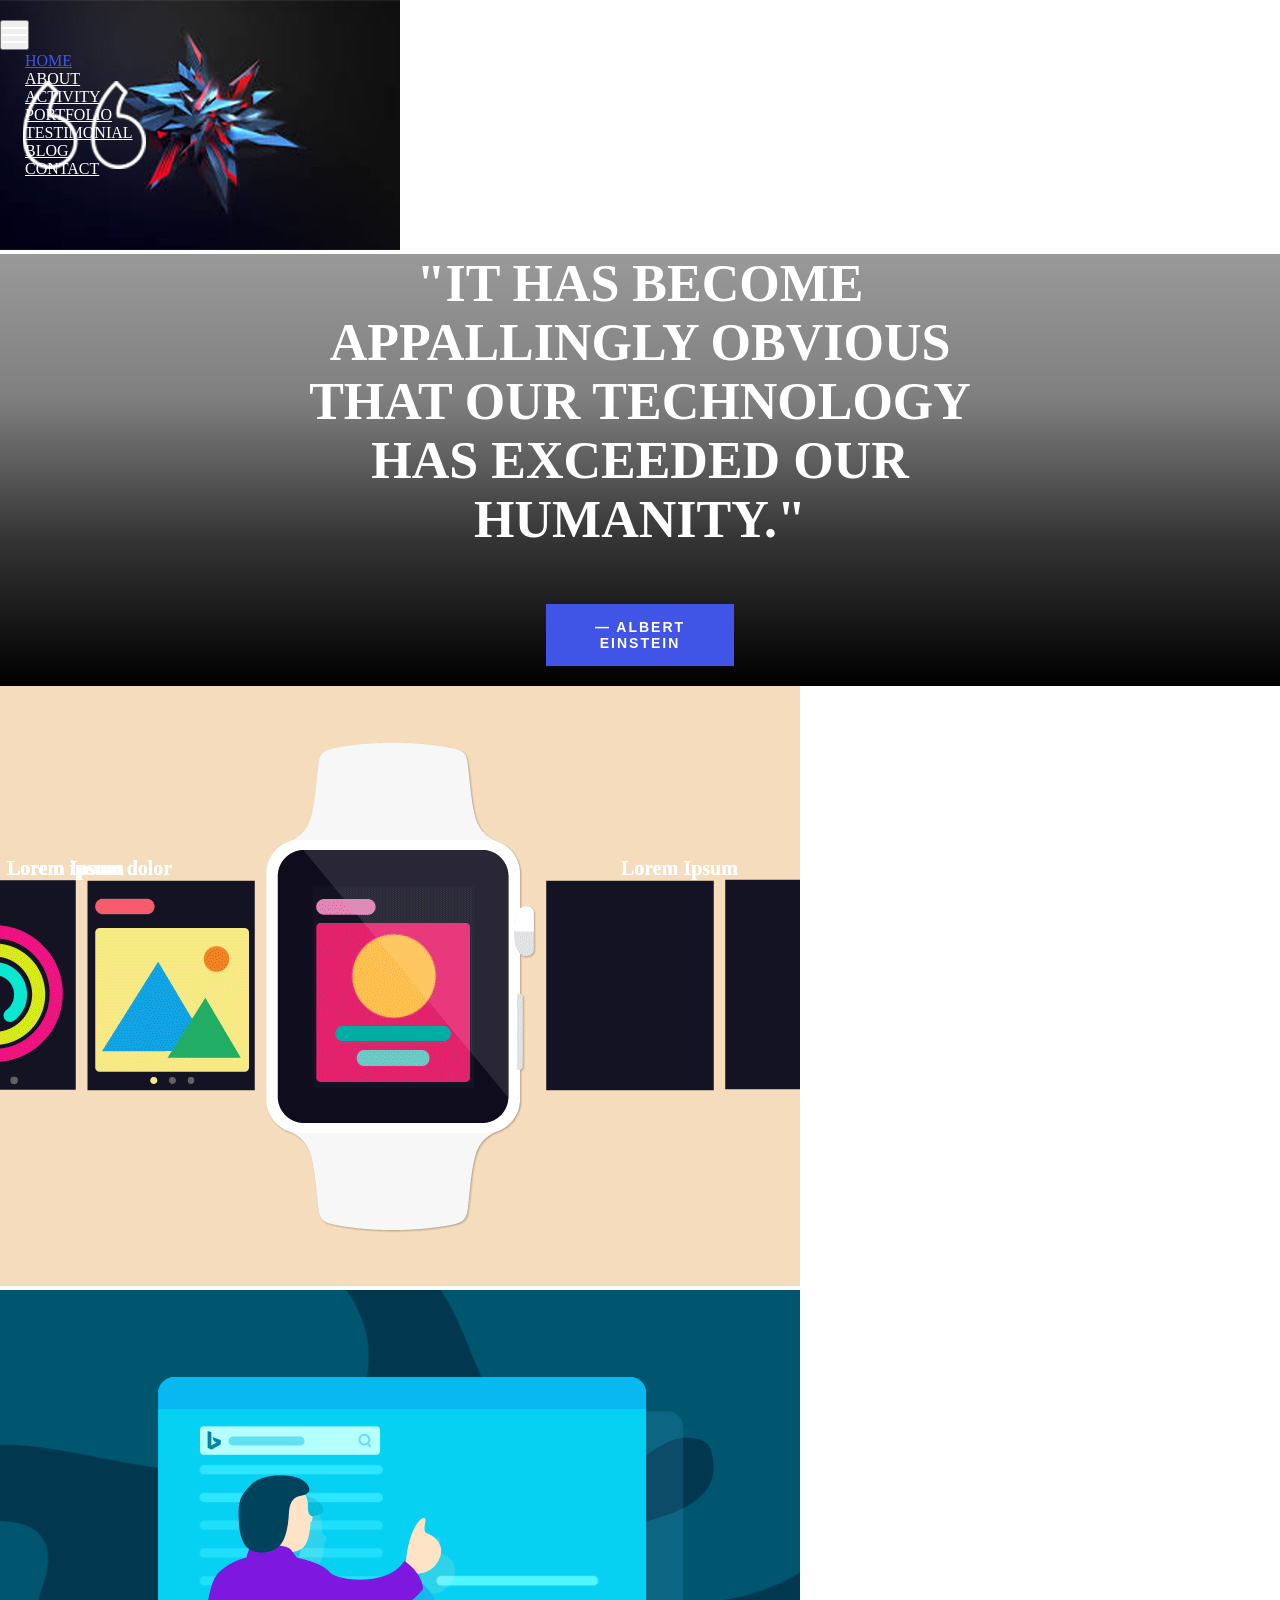
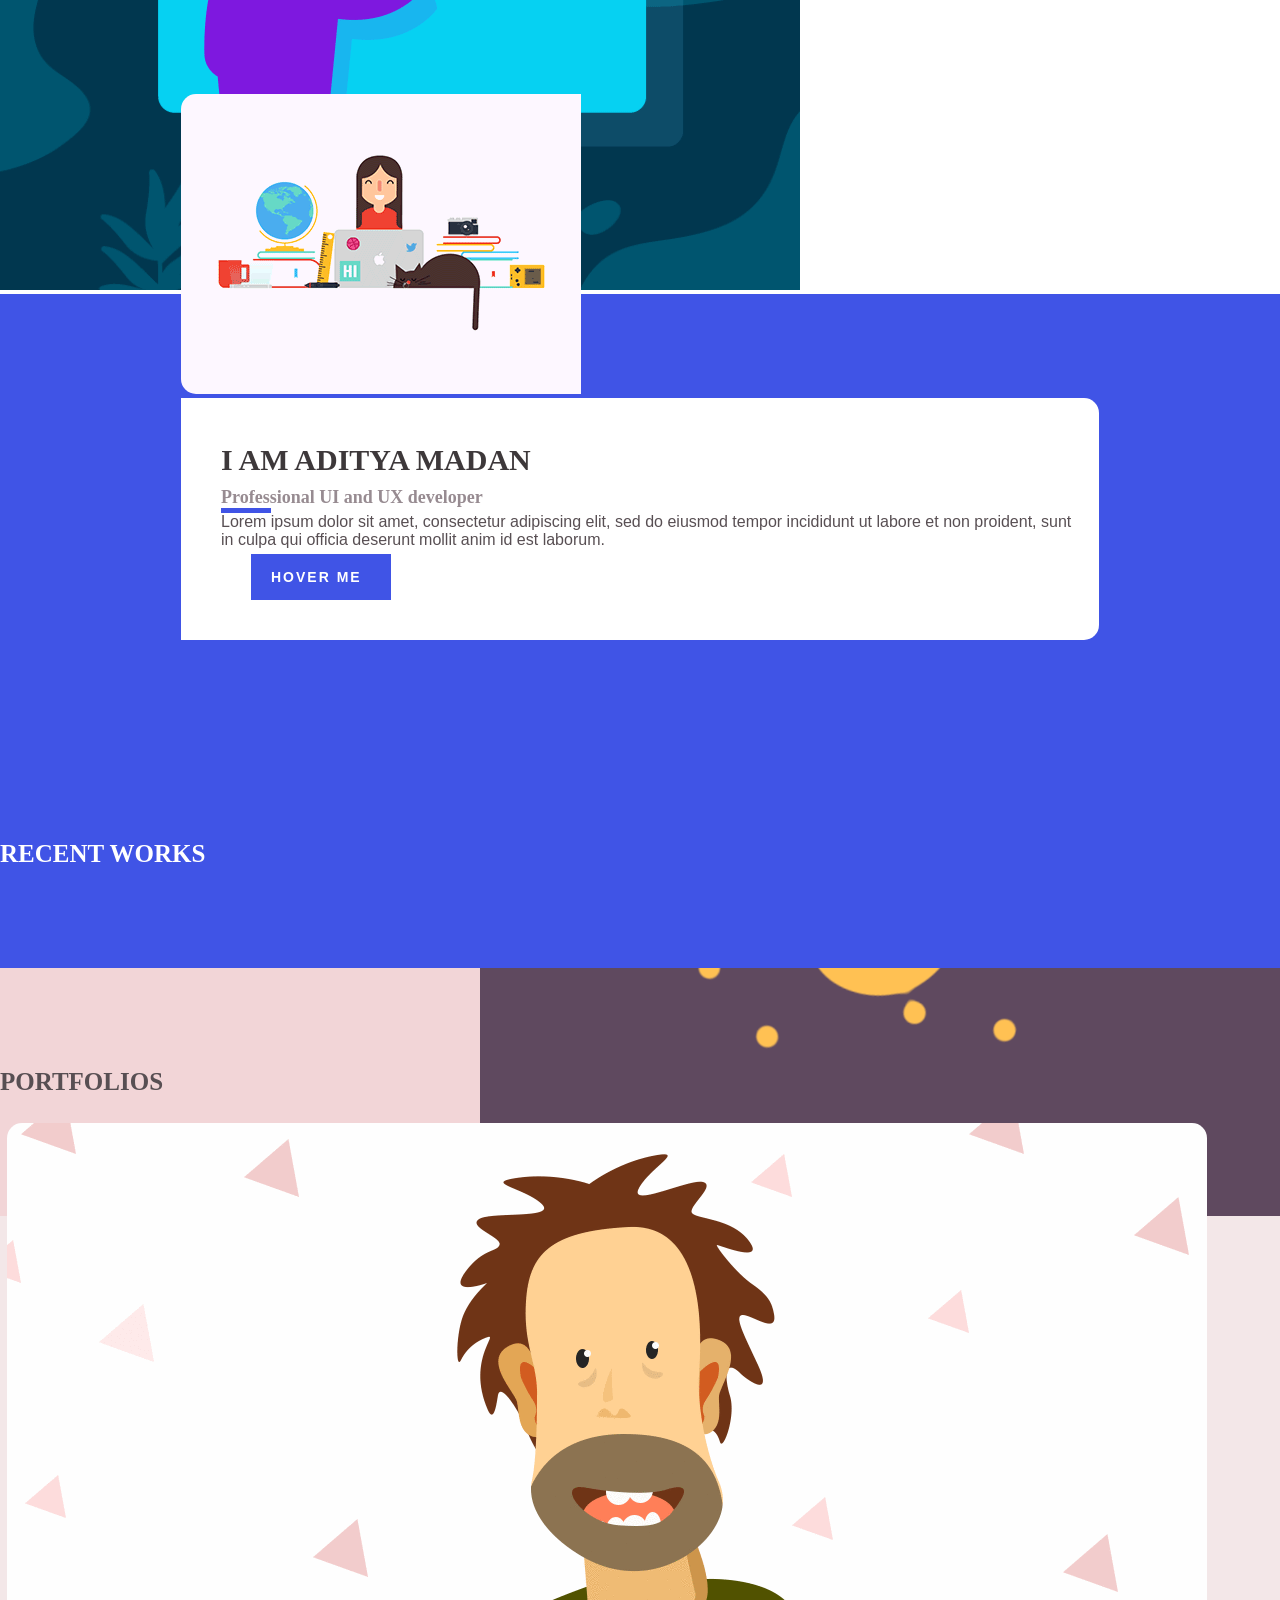
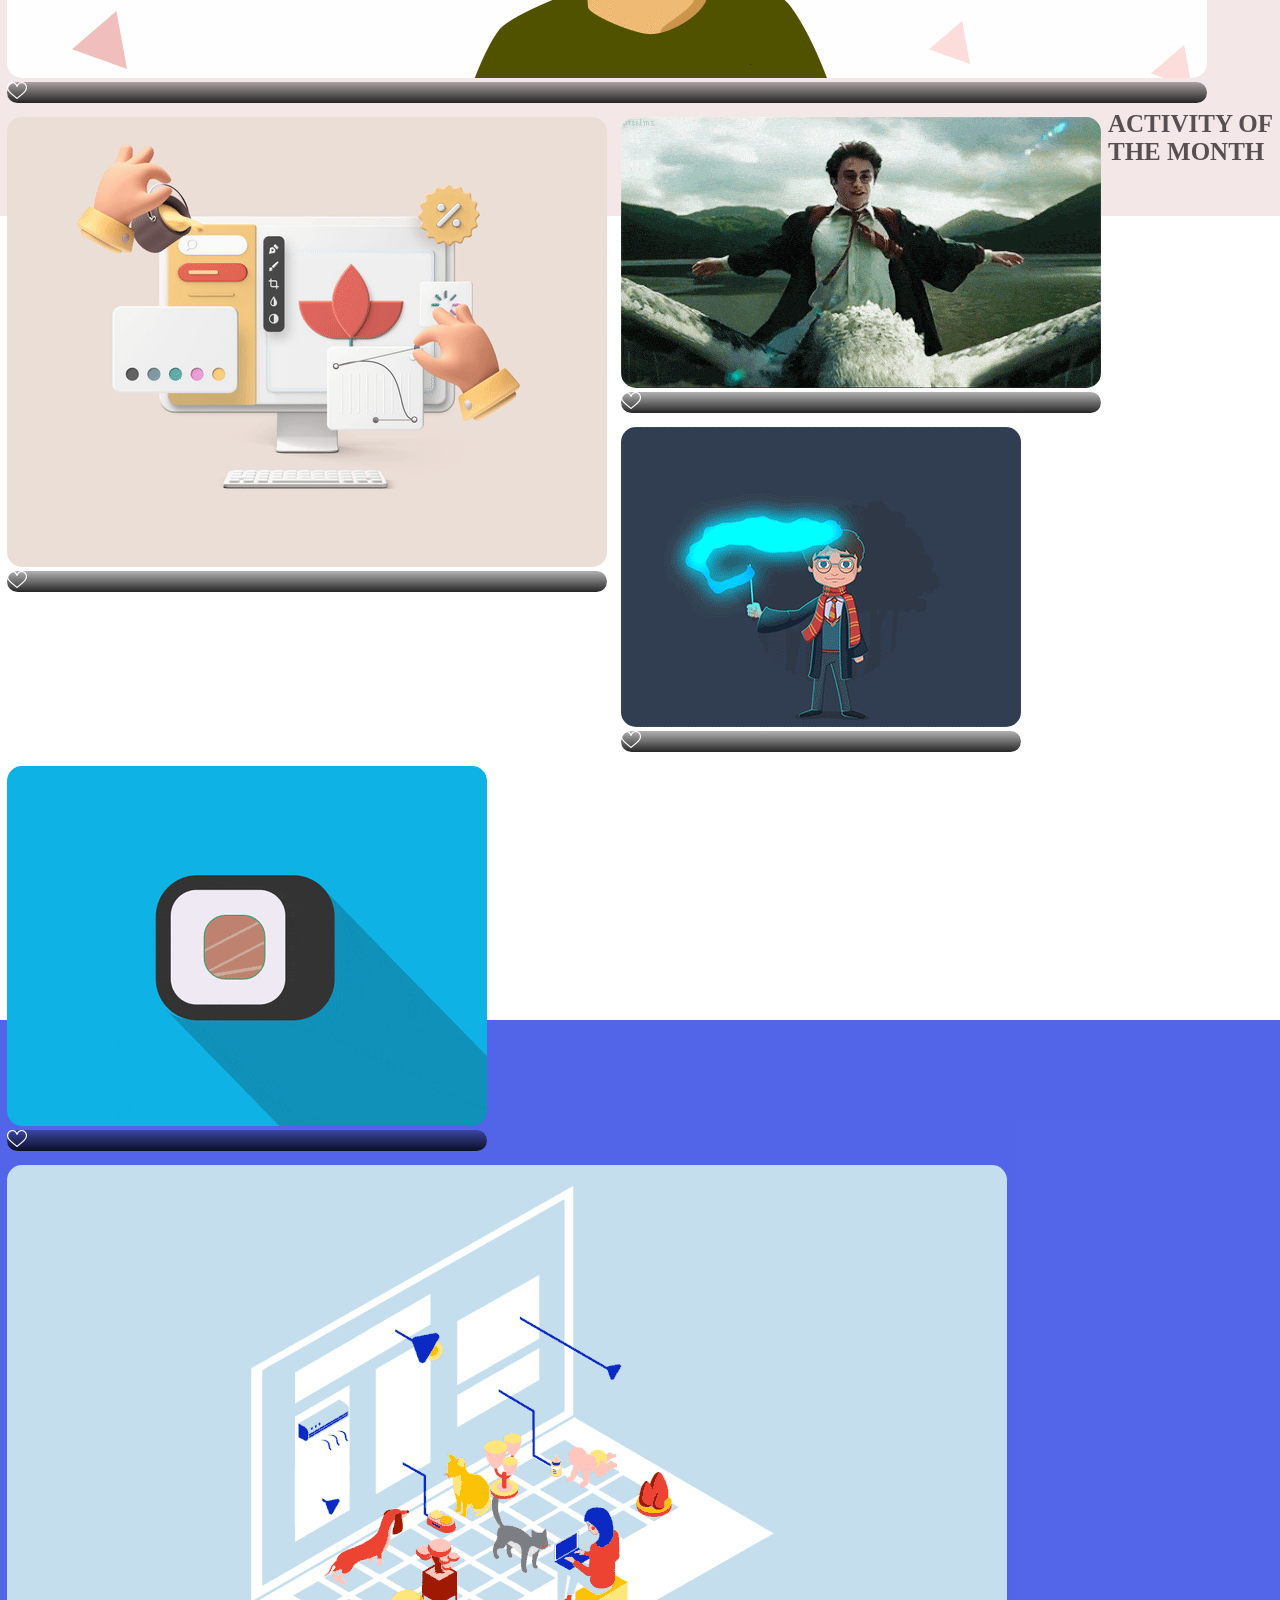
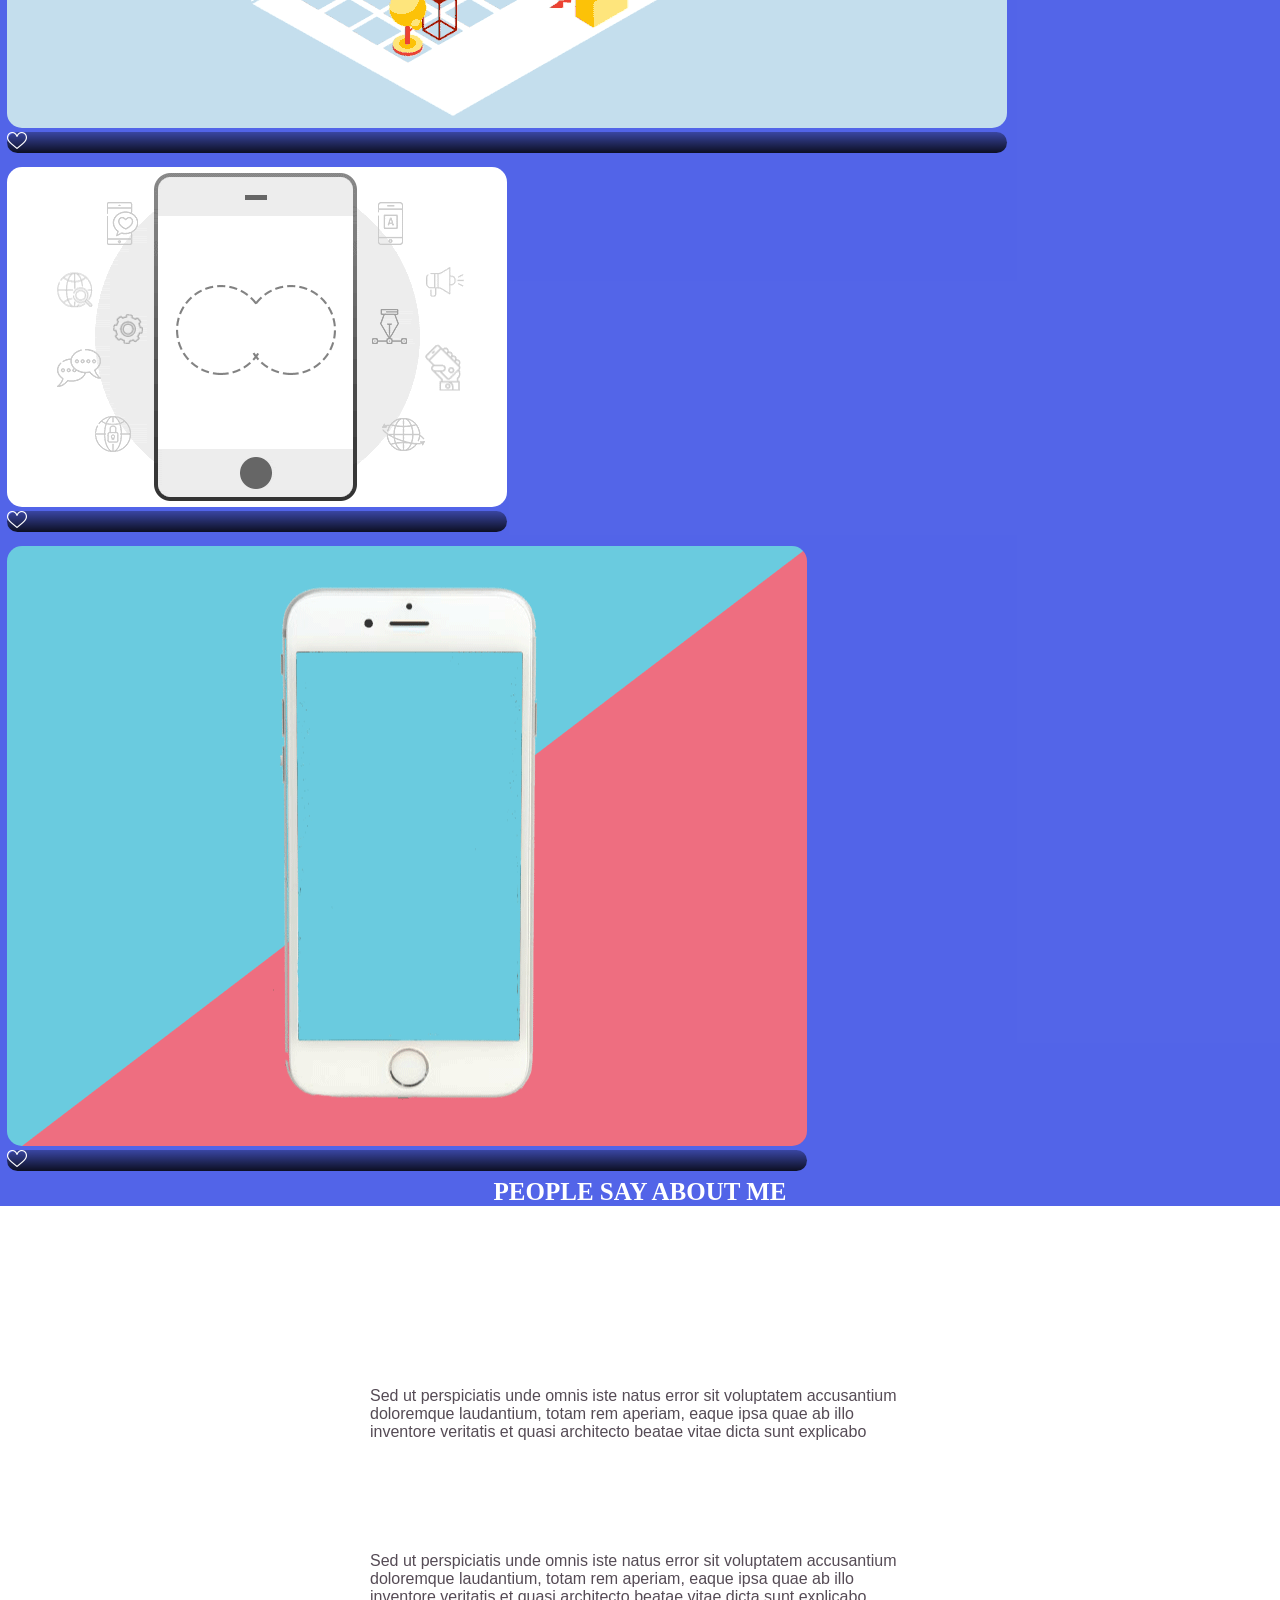
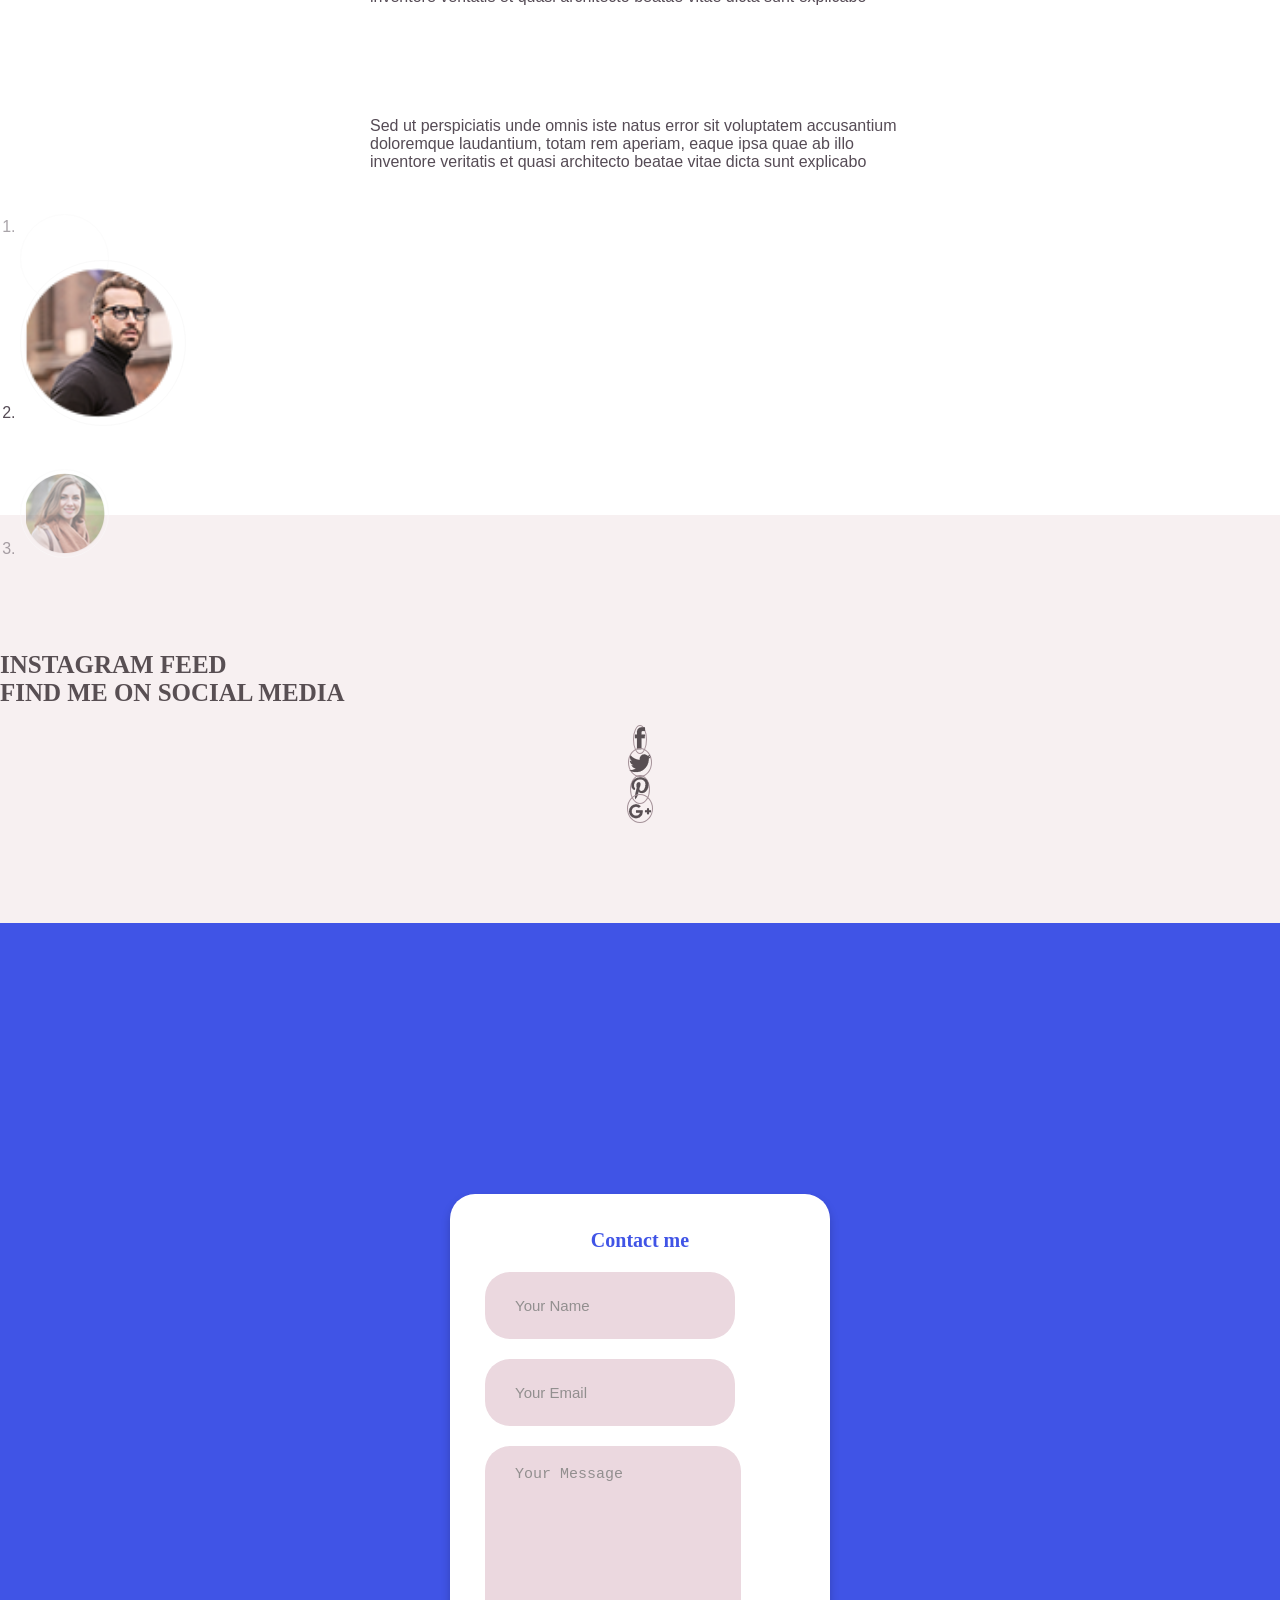
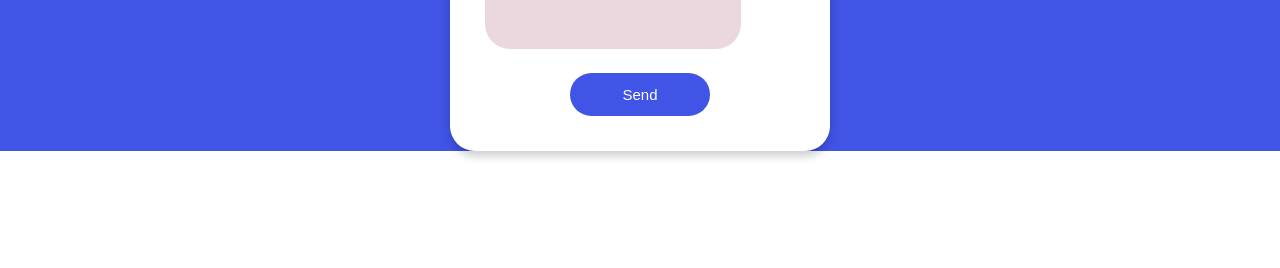
==== index.html @ 6c52ef8c "Initial commit" ====
<!DOCTYPE html>

<html lang="en">
<head>
  <!-- Required meta tags -->
  <meta charset="utf-8">
  <meta name="viewport" content="width=device-width, initial-scale=1, shrink-to-fit=no">
  <link rel="stylesheet" href="assets/css/bootstrap.min.css">
  <link rel="stylesheet" href="assets/css/style.css">
  <title>Aditya Madan</title>
</head>

<body>
  <nav class="navbar navbar-expand-md  fixed-top maine-menu">
    <div class="container">
      <button class="navbar-toggler ml-auto" data-target="#my-nav" onclick="myFunction(this)" data-toggle="collapse"> <span class="bar1"></span> <span class="bar2"></span> <span class="bar3"></span> </button>
      <div id="my-nav" class="collapse navbar-collapse">
        <ul class="navbar-nav mx-auto">
          <li class="nav-item active"> <a class="nav-link" href="#">Home</a> </li>
          <li class="nav-item"> <a class="nav-link" href="#about" tabindex="-1" aria-disabled="true">About</a></li>
          <li class="nav-item"> <a class="nav-link" href="#activity" tabindex="-1" aria-disabled="true">Activity</a></li>
          <li class="nav-item"> <a class="nav-link" href="#portfolio" tabindex="-1" aria-disabled="true">Portfolio</a></li>
          <li class="nav-item"> <a class="nav-link" href="#testimonial" tabindex="-1" aria-disabled="true">Testimonial</a></li>
          <li class="nav-item"> <a class="nav-link" href="blog.html" tabindex="-1" aria-disabled="true">Blog</a></li>
          <li class="nav-item"> <a class="nav-link" href="#contact" tabindex="-1" aria-disabled="true">Contact</a></li>
        </ul>
      </div>
    </div>
  </nav>
  <div class="container-fluid fh5co-home-banner">
    <div class="card"> <img class="card-img" src="assets/img/banner-img.jpg" alt="">
      <div class="card-img-overlay">
        <div class="center-text">
          <h2 class="card-title">"It has become appallingly obvious that our technology has exceeded our humanity."

</h2>
          <a class="btn btn-3 hover-border-3">
    <span>— Albert Einstein</span></a>

           </div>
      </div>
    </div>
  </div>
  <div class="container-fluid fh5co-two-img">
    <div class="row">
      <div class="col-sm-6 pr-0 pl-0">
        <div class="card"> <img class="card-img" src="assets/img/girl1.jpg" alt="">
          <div class="card-img-overlay"> </div>
        </div>
      </div>
      <div class="col-sm-6 pr-0 pl-0">
        <div class="card"> <img class="card-img" src="assets/img/girl2.jpg" alt="">
          <div class="card-img-overlay"> </div>
        </div>
      </div>
    </div>
  </div>

  <div class="container-fluid fh5co-recent-work">
    <div class="container contact-pop">
      <div class="row">
        <div class="col-md-6  pr-0">
          <div class="card"> <img class="card-img w-100" src="assets/img/girl3.jpg" alt="">
            <div class="card-img-overlay"> </div>
          </div>
        </div>
        <div class="col-md-6 pl-0" id="about">
          <div class="content">
            <h3>I am Aditya Madan</h3>
            <h4>Professional UI and UX developer</h4>
            <hr />
            <p>Lorem ipsum dolor sit amet, consectetur adipiscing elit, sed do eiusmod tempor incididunt ut labore et  non proident, sunt in culpa qui officia deserunt mollit anim id est laborum.</p>
            <a class="btn btn-3 m-0 hover-border-5">
    <span>hover me</span></a>
 </div>
          </div>
        </div>
      </div>
      <div class="container recent" id="activity">
        <div class="row">
          <h2>Recent works</h2>
          <div class="owl-carousel owl-carousel2 owl-theme">
            <div>
              <div class="card"> <img class="card-img" src="assets/img/recent-img1.jpg" alt="">
                <div class="card-img-overlay"> <a href="#"><img src="assets/img/heart.png" class="heart" alt="heart icon"></a>
                  <div class="bottom-text">
                    <h5 class="card-title">Sparky Watches</h5>
                    <p class="card-text">Luxury Watches made available</p>
                  </div>
                </div>
              </div>
            </div>
            <div>
              <div class="card"> <img class="card-img" src="assets/img/recent-img2.jpg" alt="">
                <div class="card-img-overlay"> <a href="#"><img src="assets/img/heart.png" class="heart" alt="heart icon"></a>
                  <div class="bottom-text">
                    <h5 class="card-title">Add to Bag</h5>
                    <p class="card-text">All your needs from the comfort of your home</p>
                  </div>
                </div>
              </div>
            </div>
            <div>
              <div class="card"> <img class="card-img" src="assets/img/recent-img3.jpg" alt="">
                <div class="card-img-overlay"> <a href="#"><img src="assets/img/heart.png" class="heart" alt="heart icon"></a>
                  <div class="bottom-text">
                    <h5 class="card-title">CMD control</h5>
                    <p class="card-text">Activate windows using CMD</p>
                  </div>
                </div>
              </div>
            </div>
            <div>
              <div class="card"> <img class="card-img" src="assets/img/recent-img4.jpg" alt="">
                <div class="card-img-overlay"> <a href="#"><img src="assets/img/heart.png" class="heart" alt="heart icon"></a>
                  <div class="bottom-text">
                    <h5 class="card-title">Worksheet maker</h5>
                    <p class="card-text">Make worksheets for your students</p>
                  </div>
                </div>
              </div>
            </div>
          </div>
        </div>
      </div>
    </div>
  </div>
  <div class="container-fluid recent fh5co-portfolio" id="portfolio">
    <div class="container">
      <h2>Portfolios</h2>
      <div class="row">
        <div class="bx bx-1">
          <div class="card"> <img class="card-img" src="assets/img/portfolio-img1.png" alt="">
            <div class="card-img-overlay"> <a href="#"><img src="assets/img/heart.png" class="heart" alt="heart icon"></a>
              <div class="bottom-text">
                <h5 class="card-title">Lorem Ipsum</h5>
              </div>
            </div>
          </div>
        </div>
        <div class="bx bx-2">
          <div class="card"> <img class="card-img" src="assets/img/portfolio-img2.png" alt="">
            <div class="card-img-overlay"> <a href="#"><img src="assets/img/heart.png" class="heart" alt="heart icon"></a>
              <div class="bottom-text">
                <h5 class="card-title">Lorem Ipsum</h5>
              </div>
            </div>
          </div>
        </div>
        <div class="bx bx-3">
          <div class="card"> <img class="card-img" src="assets/img/portfolio-img3.png" alt="">
            <div class="card-img-overlay"> <a href="#"><img src="assets/img/heart.png" class="heart" alt="heart icon"></a>
              <div class="bottom-text">
                <h5 class="card-title">Lorem Ipsum</h5>
              </div>
            </div>
          </div>
        </div>
        <div class="bx bx-4">
          <div class="card"> <img class="card-img" src="assets/img/portfolio-img4.png" alt="">
            <div class="card-img-overlay"> <a href="#"><img src="assets/img/heart.png" class="heart" alt="heart icon"></a>
              <div class="bottom-text">
                <h5 class="card-title">Lorem Ipsum</h5>
              </div>
            </div>
          </div>
        </div>
        <div class="bx bx-middle" style="padding: 0;">
          <div class="bx bx-5">
            <div class="card"> <img class="card-img" src="assets/img/portfolio-img5.png" alt="">
              <div class="card-img-overlay"> <a href="#"><img src="assets/img/heart.png" class="heart" alt="heart icon"></a>
                <div class="bottom-text">
                  <h5 class="card-title">Lorem ipsum dolor</h5>
                </div>
              </div>
            </div>
          </div>
          <div class="bx bx-6">
            <div class="card"> <img class="card-img" src="assets/img/portfolio-img6.png" alt="">
              <div class="card-img-overlay"> <a href="#"><img src="assets/img/heart.png" class="heart" alt="heart icon"></a>
                <div class="bottom-text">
                  <h5 class="card-title">Lorem ipsum dolor</h5>
                </div>
              </div>
            </div>
          </div>
          <div>
            <div class="bx bx-7">
              <div class="card"> <img class="card-img" src="assets/img/portfolio-img7.png" alt="">
                <div class="card-img-overlay"> <a href="#"><img src="assets/img/heart.png" class="heart" alt="heart icon"></a>
                  <div class="bottom-text">
                    <h5 class="card-title">Lorem Ipsum</h5>
                  </div>
                </div>
              </div>
            </div>
            <div class="bx bx-8">
              <div class="card"> <img class="card-img" src="assets/img/portfolio-img8.png" alt="">
                <div class="card-img-overlay"> <a href="#"><img src="assets/img/heart.png" class="heart" alt="heart icon"></a>
                  <div class="bottom-text">
                    <h5 class="card-title">Lorem Ipsum</h5>
                  </div>
                </div>
              </div>
            </div>
          </div>
        </div>
      </div>
    </div>
  </div>
  <div class="container-fluid fh5co-recent-work activity">
    <div class="container recent">
      <div class="row">
        <h2>Activity of the month</h2>
        <div class="owl-carousel owl-carousel3 owl-theme">
          <div>
            <div class="card"> <img class="card-img" src="assets/img/activity-img1.png" alt="">
              <div class="card-img-overlay">
                <div class="bottom-text">
                  <h5 class="card-title">Sed ut perspiciatis unde &nbsp; iste natus error sit volup</h5>
                  <a href="#">Read more <img src="assets/img/double-right.svg" alt=""></a> 
                </div>
              </div>
            </div>
          </div>
          <div>
            <div class="card"> <img class="card-img" src="assets/img/activity-img2.png"  alt="">
              <div class="card-img-overlay">
                <div class="bottom-text">
                  <h5 class="card-title">Sed ut perspiciatis unde &nbsp; iste natus error sit volup</h5>
                  <a href="#">Read more <img src="assets/img/double-right.svg" alt=""></a> 
                </div>
              </div>
            </div>
          </div>
          <div>
            <div class="card"> <img class="card-img" src="assets/img/activity-img3.png" alt="">
              <div class="card-img-overlay">
                <div class="bottom-text">
                  <h5 class="card-title">Sed ut perspiciatis unde &nbsp; iste natus error sit volup</h5>
                  <a href="#">Read more <img src="assets/img/double-right.svg" alt=""></a> 
                </div>
              </div>
            </div>
          </div>
        </div>
      </div>
    </div>
  </div>
  <div class="container-fluid fh5co-about-me" id="testimonial">
    <div id="my-carousel" class="carousel slide" data-ride="carousel">
      <div class="carousel-inner">
        <div class="card"> <img class="card-img d-block w-100" src="assets/img/about-me-img.jpg" alt="">
          <div class="card-img-overlay">
            <h2>People say about me</h2>
          </div>
        </div>
        <div class="carousel-item">
          <div class="carousel-caption d-md-block"> <img src="assets/img/quote-icon.png" alt="">
            <p>Sed ut perspiciatis unde omnis iste natus error sit voluptatem accusantium doloremque laudantium, totam rem aperiam, eaque ipsa quae ab illo inventore veritatis et quasi architecto beatae vitae dicta sunt explicabo</p>
          </div>
        </div>
        <div class="carousel-item active">
          <div class="carousel-caption d-md-block"> <img src="assets/img/quote-icon.png" alt="">
            <p>Sed ut perspiciatis unde omnis iste natus error sit voluptatem accusantium doloremque laudantium, totam rem aperiam, eaque ipsa quae ab illo inventore veritatis et quasi architecto beatae vitae dicta sunt explicabo</p>
          </div>
        </div>
        <div class="carousel-item">
          <div class="carousel-caption d-md-block"> <img src="assets/img/quote-icon.png" alt="">
            <p>Sed ut perspiciatis unde omnis iste natus error sit voluptatem accusantium doloremque laudantium, totam rem aperiam, eaque ipsa quae ab illo inventore veritatis et quasi architecto beatae vitae dicta sunt explicabo</p>
          </div>
        </div>
      </div>
      <ol class="carousel-indicators">
        <li data-target="#my-carousel" data-slide-to="0" > <img src="assets/img/about-me-img1.png" alt=""> <span>Sherrie Rose</span> </li>
        <li class="active" data-target="#my-carousel" data-slide-to="1" aria-current="location"> <img src="assets/img/about-me-img2.png" alt=""> <span>John Bob</span> </li>
        <li data-target="#my-carousel" data-slide-to="2"> <img src="assets/img/about-me-img3.png" alt=""> <span>Eva Mohan</span> </li>
      </ol>
    </div>
  </div>
  <div class="container-fluid fh5co-insta-feed activity">
    <div class="container recent">
      <div class="row mb-5 pb-5">
        
        <div class="col-lg-12 feed-caro">
          <h2>Instagram feed</h2>
          <div class="owl-carousel owl-carousel4 owl-theme">
            <div>
              <div class="card"> <img class="card-img" src="assets/img/feed-img1.png" alt="">
                <div class="card-img-overlay"> </div>
              </div>
            </div>
            <div>
              <div class="card"> <img class="card-img" src="assets/img/feed-img2.png"  alt="">
                <div class="card-img-overlay"> </div>
              </div>
            </div>
          </div>
        </div>
      </div>
      <h2 class="text-center d-block">Find me on social media</h2>
      <div class="row social-links">
        <ul class="nav mx-auto">
          <li class="nav-item"> <a class="nav-link" href=""><img src="assets/img/facebook.png" alt=""></a> </li>
          <li class="nav-item"> <a class="nav-link" href=""><img src="assets/img/twitter.png" alt=""></a> </li>
          <li class="nav-item"> <a class="nav-link" href="#"><img src="assets/img/pinterest.png" alt=""></a> </li>
          <li class="nav-item"> <a class="nav-link" href="#"><img src="assets/img/google-plus.png" alt=""></a> </li>
        </ul>
      </div>
    </div>
  </div>
  <footer class="container-fluid p-0 pr-0">
    <div class="row mr-0 ml-0">
      <div class="col-md-6 pr-0 pl-0 map">
        <iframe src="https://www.google.com/maps/embed?pb=!1m18!1m12!1m3!1d13035.46901327725!2d-80.85396551628644!3d35.234674411422155!2m3!1f0!2f0!3f0!3m2!1i1024!2i768!4f13.1!3m3!1m2!1s0x8856a03af474f38f%3A0xf8301daadf5f7670!2sFourth+Ward%2C+Charlotte%2C+NC%2C+USA!5e0!3m2!1sen!2sin!4v1551001218548"  style="border:0" allowfullscreen></iframe>
      </div>
      <div class="col-md-6 content-us">
        <div class="contact-form" id="contact">
          <h3 class="text-uppercase">Contact me</h3>
          <input type="text" class="form-control" placeholder="Your Name">
          <input type="text" class="form-control" placeholder="Your Email">
          <textarea class="form-control" placeholder="Your Message"></textarea>
          <button type="submit">Send</button>
        </div>
      </div>
    </div>
    
  </footer>

  <!-- jQuery first, then Popper.js, then Bootstrap JS --> 
  <script src="assets/js/jquery-3.3.1.slim.min.js"></script> 
  <script src="assets/js/popper.min.js" ></script> 
  <script src="assets/js/bootstrap.min.js"></script> 
  <script src="assets/js/owl.carousel.min.js"></script> 
  <script src="assets/js/main.js"></script>

</body>
</html>
---- assets/css/style.css ----
* {
  margin: 0;
  padding: 0; }

/* Colors */
/* fonts variable */
@font-face {
  font-family: "Oswald-Bold";
  src: url(../fonts/Oswald-Bold.ttf); }

@font-face {
  font-family: "PT-Sans-Bold";
  src: url(../fonts/PT_Sans-Web-Bold.ttf); }

@font-face {
  font-family: "PT-Sans-Regular";
  src: url(../fonts/PT_Sans-Web-Regular.ttf); }

@font-face {
  font-family: "PT-Sans-Italic";
  src: url(../fonts/PT_Sans-Web-Italic.ttf); }

body {
  font-size: 16px;
  font-family: "PT-Sans-Regular"; }

h1, h2, h3, h4, h5, h6 {
  font-family: "PT-Sans-Bold"; }

h2 {
  font-size: 25px;
  text-transform: uppercase; }
  @media (max-width: 600px) {
    h2 {
      font-size: 18px; } }

.maine-menu {
  position: absolute;
  top: 20px; }
  .maine-menu .navbar-nav li .nav-link {
    font-family: "PT-Sans-Bold";
    font-size: 16px;
    text-transform: uppercase;
    padding: 15px 25px;
    color: #fff; }
  .maine-menu .navbar-nav li.active a, .maine-menu .navbar-nav li:hover a, .maine-menu .navbar-nav li:visited a {
    color: #4054e6; }
  .maine-menu .bar1, .maine-menu .bar2, .maine-menu .bar3 {
    width: 25px;
    height: 2px;
    background-color: #fff;
    margin: 5px 0;
    transition: 0.4s;
    display: block;
    position: relative; }
  .maine-menu .change .bar1 {
    -webkit-transform: rotate(-42deg) translate(-2px, 6px);
    transform: rotate(-42deg) translate(-2px, 6px); }
  .maine-menu .change .bar2 {
    opacity: 0; }
  .maine-menu .change .bar3 {
    -webkit-transform: rotate(46deg) translate(-4px, -8px);
    transform: rotate(46deg) translate(-4px, -8px); }
  @media (max-width: 991px) {
    .maine-menu .navbar-nav {
      float: right; }
      .maine-menu .navbar-nav li .nav-link {
        font-family: "PT-Sans-Bold";
        font-size: 16px;
        text-transform: uppercase;
        padding: 7px 10px;
        color: #fff; }
    .maine-menu .collapse.show {
      background: rgba(0, 0, 0, 0.5); } }

.card {
  border: none;
  background: none;
  border-radius: 0; }
  .card img {
    border-radius: 0; }

.fh5co-home-banner {
  padding: 0; }
  .fh5co-home-banner .card {
    border: none; }
  .fh5co-home-banner h2 {
    font-size: 52px;
    color: #fff;
    text-transform: uppercase;
    max-width: 730px;
    margin: 0 auto; }
  .fh5co-home-banner a {
    text-transform: uppercase;
    color: #fff;
    width: 198px;
    border-radius: 40px;
    margin-top: 50px;
     }
    .fh5co-home-banner a svg {
      position: absolute;
      left: 0;
      right: 0;
      margin: 0 auto;
      margin-top: -13px; }
  .fh5co-home-banner .center-text {
    text-align: center;
    position: relative;
    top: 35%; }
  .fh5co-home-banner .card-img-overlay {
    background: -webkit-linear-gradient(rgba(0, 0, 0, 0.4), rgba(0, 0, 0, 0.5), rgba(0, 0, 0, 0.8), black);
    background: -moz-linear-gradient(rgba(0, 0, 0, 0.4), rgba(0, 0, 0, 0.5), rgba(0, 0, 0, 0.8), black);
    background: -o-linear-gradient(rgba(0, 0, 0, 0.4), rgba(0, 0, 0, 0.5), rgba(0, 0, 0, 0.8), black);
    background: -linear-gradient(rgba(0, 0, 0, 0.4), rgba(0, 0, 0, 0.5), rgba(0, 0, 0, 0.8), black); }
  @media (max-width: 991px) {
    .fh5co-home-banner h2 {
      font-size: 30px;
      max-width: 460px; }
    .fh5co-home-banner .center-text {
      top: 30%; } }
  @media (max-width: 700px) {
    .fh5co-home-banner a {
      width: 140px;
      padding: 4px 0; }
      .fh5co-home-banner a svg {
        height: 35px;
        margin-top: -5px;
        width: 140px; } }
  @media (max-width: 600px) {
    .fh5co-home-banner a {
      margin-top: 20px; }
    .fh5co-home-banner h2 {
      font-size: 18px;
      max-width: 260px; }
    .fh5co-home-banner .center-text {
      top: 30%; } }

.fh5co-two-img .card-img-overlay {
  background: -webkit-linear-gradient(rgba(0, 0, 0, 0.2), rgba(0, 0, 0, 0.5), rgba(0, 0, 0, 0.8), black);
  background: -moz-linear-gradient(rgba(0, 0, 0, 0.2), rgba(0, 0, 0, 0.5), rgba(0, 0, 0, 0.8), black);
  background: -o-linear-gradient(rgba(0, 0, 0, 0.2), rgba(0, 0, 0, 0.5), rgba(0, 0, 0, 0.8), black);
  background: -linear-gradient(rgba(0, 0, 0, 0.2), rgba(0, 0, 0, 0.5), rgba(0, 0, 0, 0.8), black); }

.contact-pop {
  margin-top: -300px; }
  .contact-pop .card-img-overlay {
    background: -webkit-linear-gradient(rgba(0, 0, 0, 0.2), rgba(0, 0, 0, 0.6));
    background: -moz-linear-gradient(rgba(0, 0, 0, 0.2), rgba(0, 0, 0, 0.6));
    background: -o-linear-gradient(rgba(0, 0, 0, 0.2), rgba(0, 0, 0, 0.6));
    background: -linear-linear-gradient(rgba(0, 0, 0, 0.2), rgba(0, 0, 0, 0.6));
    border-radius: 15px 0 0 15px; }
  .contact-pop .row {
    max-width: 918px;
    margin: 0 auto; }
  .contact-pop img {
    border-radius: 15px 0 0 15px; }
  .contact-pop .content {
    padding: 45px 20px 20px 40px;
    height: 100%;
    background: #fff;
    border-radius: 0 15px 15px 0; }
    .contact-pop .content h3 {
      color: #3d383a;
      font-size: 30px;
      text-transform: uppercase;
      margin-bottom: 10px; }
    .contact-pop .content h4 {
      color: #978b91;
      font-size: 18px;
      font-family: "PT-Sans-Regular"; }
    .contact-pop .content p {
      color: #584f53; }
    .contact-pop .content hr {
      background-color: #4054e6;
      width: 50px;
      height: 5px;
      border: none;
      margin-left: 0; }
    /***.contact-pop .content a {
      background-color: #4054e6;
      width: 158px;
      border-radius: 40px;
      color: #fefefe;
      padding: 10px 0;
      margin-top: 20px; }***/
    @media (max-width: 991px) {
      .contact-pop .content {
        padding: 20px 20px 20px 25px; }
        .contact-pop .content h3 {
          font-size: 24px; }
        .contact-pop .content h4 {
          font-size: 16px; }
        .contact-pop .content p {
          font-size: 14px; }
        .contact-pop .content a {
          width: 120px;
          padding: 5px 0; }
        .contact-pop .content hr {
          margin: 10px 0; } }
  @media (max-width: 991px) {
    .contact-pop {
      margin-top: -250px; } }
  @media (max-width: 767px) {
    .contact-pop {
      margin-top: 0; }
      .contact-pop .col-md-6 {
        padding: 0; }
      .contact-pop img {
        border-radius: 15px 15px 0 0; }
      .contact-pop .card-img-overlay {
        border-radius: 15px 15px 0 0; }
      .contact-pop .content {
        border-radius: 0 0 15px 15px; } }

.owl-carousel, .owl-carousel .owl-item {
  -webkit-tap-highlight-color: transparent;
  position: relative; }

.owl-carousel {
  display: none;
  width: 100%;
  z-index: 1; }

.owl-carousel .owl-stage {
  position: relative;
  -ms-touch-action: pan-Y;
  touch-action: manipulation;
  -moz-backface-visibility: hidden; }

.owl-carousel .owl-stage:after {
  content: ".";
  display: block;
  clear: both;
  visibility: hidden;
  line-height: 0;
  height: 0; }

.owl-carousel .owl-stage-outer {
  position: relative;
  overflow: hidden;
  -webkit-transform: translate3d(0, 0, 0); }

.owl-carousel .owl-item, .owl-carousel .owl-wrapper {
  -webkit-backface-visibility: hidden;
  -moz-backface-visibility: hidden;
  -ms-backface-visibility: hidden;
  -webkit-transform: translate3d(0, 0, 0);
  -moz-transform: translate3d(0, 0, 0);
  -ms-transform: translate3d(0, 0, 0); }

.owl-carousel .owl-item {
  min-height: 1px;
  float: left;
  -webkit-backface-visibility: hidden;
  -webkit-touch-callout: none; }

.owl-carousel .owl-item img {
  display: block;
  width: 100%; }

.owl-carousel .owl-dots.disabled, .owl-carousel .owl-nav.disabled {
  display: none; }

.no-js .owl-carousel, .owl-carousel.owl-loaded {
  display: block; }

.owl-carousel .owl-dot, .owl-carousel .owl-nav .owl-next, .owl-carousel .owl-nav .owl-prev {
  cursor: pointer;
  -webkit-user-select: none;
  -khtml-user-select: none;
  -moz-user-select: none;
  -ms-user-select: none;
  user-select: none; }

.owl-carousel .owl-nav button.owl-next, .owl-carousel .owl-nav button.owl-prev, .owl-carousel button.owl-dot {
  background: 0 0;
  color: inherit;
  border: none;
  padding: 0 !important;
  font: inherit; }

.owl-carousel.owl-loading {
  opacity: 0;
  display: block; }

.owl-carousel.owl-hidden {
  opacity: 0; }

.owl-carousel.owl-refresh .owl-item {
  visibility: hidden; }

.owl-carousel.owl-drag .owl-item {
  -ms-touch-action: pan-y;
  touch-action: pan-y;
  -webkit-user-select: none;
  -moz-user-select: none;
  -ms-user-select: none;
  user-select: none; }

.owl-carousel.owl-grab {
  cursor: move;
  cursor: grab; }

.owl-carousel.owl-rtl {
  direction: rtl; }

.owl-carousel.owl-rtl .owl-item {
  float: right; }

.owl-carousel .animated {
  animation-duration: 1s;
  animation-fill-mode: both; }

.owl-carousel .owl-animated-in {
  z-index: 0; }

.owl-carousel .owl-animated-out {
  z-index: 1; }

.owl-carousel .fadeOut {
  animation-name: fadeOut; }

@keyframes fadeOut {
  0% {
    opacity: 1; }
  100% {
    opacity: 0; } }

.owl-height {
  transition: height .5s ease-in-out; }

.owl-carousel .owl-item .owl-lazy {
  opacity: 0;
  transition: opacity .4s ease; }

.owl-carousel .owl-item .owl-lazy:not([src]), .owl-carousel .owl-item .owl-lazy[src^=""] {
  max-height: 0; }

.owl-carousel .owl-item img.owl-lazy {
  transform-style: preserve-3d; }

.owl-carousel .owl-video-wrapper {
  position: relative;
  height: 100%;
  background: #000; }

.owl-carousel .owl-video-play-icon {
  position: absolute;
  height: 80px;
  width: 80px;
  left: 50%;
  top: 50%;
  margin-left: -40px;
  margin-top: -40px;
  background: url(owl.video.play.png) no-repeat;
  cursor: pointer;
  z-index: 1;
  -webkit-backface-visibility: hidden;
  transition: transform .1s ease; }

.owl-carousel .owl-video-play-icon:hover {
  -ms-transform: scale(1.3, 1.3);
  transform: scale(1.3, 1.3); }

.owl-carousel .owl-video-playing .owl-video-play-icon, .owl-carousel .owl-video-playing .owl-video-tn {
  display: none; }

.owl-carousel .owl-video-tn {
  opacity: 0;
  height: 100%;
  background-position: center center;
  background-repeat: no-repeat;
  background-size: contain;
  transition: opacity .4s ease; }

.owl-carousel .owl-video-frame {
  position: relative;
  z-index: 1;
  height: 100%;
  width: 100%; }

.fh5co-recent-work {
  background: #4054e6;
  padding: 100px 0; }
  @media (max-width: 767px) {
    .fh5co-recent-work {
      padding-bottom: 0; } }

.recent {
  margin-top: 200px; }
  .recent h2 {
    color: #fff; }
  .recent .owl-carousel .owl-stage-outer {
    padding-top: 30px;
    padding-bottom: 50px; }
  .recent .owl-carousel .owl-nav {
    display: block;
    position: absolute;
    top: -30px;
    right: 0;
    color: #fff; }
    .recent .owl-carousel .owl-nav .owl-prev, .recent .owl-carousel .owl-nav .owl-next {
      height: 23px;
      width: 23px;
      text-align: center;
      padding: 0;
      border: 1px solid #fff;
      border-radius: 50%;
      margin: 0 2px; }
      .recent .owl-carousel .owl-nav .owl-prev:hover, .recent .owl-carousel .owl-nav .owl-next:hover {
        background: #fff;
        color: #4054e6; }
      .recent .owl-carousel .owl-nav .owl-prev span, .recent .owl-carousel .owl-nav .owl-next span {
        position: relative;
        display: block;
        top: -2px; }
    .recent .owl-carousel .owl-nav button {
      outline: none; }
  .recent .card {
    border-radius: 15px;
    margin-bottom: 30px;
    transition: all 0.3s;
    -webkit-transition: all 0.3s;
    -moz-transition: all 0.3s; }
    .recent .card .card-img {
      border-radius: 15px; }
    .recent .card h5 {
      font-size: 20px;
      color: #fff;
      margin-bottom: 5px; }
    .recent .card p {
      font-size: 14px;
      color: #4054e6; }
    .recent .card.active, .recent .card:hover {
      transform: scale(1.05, 1.1);
      -webkit-transform: scale(1.05, 1.1);
      -ms-transform: scale(1.05, 1.1);
      -moz-transform: scale(1.05, 1.1);
      box-shadow: 0px 20px 32px 0px rgba(0, 0, 0, 0.25); }
      .recent .card.active .card-img-overlay, .recent .card:hover .card-img-overlay {
        background: -webkit-linear-gradient(rgba(0, 0, 0, 0.3), rgba(64, 84, 230, 0.95));
        background: -moz-linear-gradient(rgba(0, 0, 0, 0.3), rgba(64, 84, 230, 0.95));
        background: linear-gradient(rgba(0, 0, 0, 0.3), rgba(64, 84, 230, 0.95));
        background: -ms-linear-gradient(rgba(0, 0, 0, 0.3), rgba(64, 84, 230, 0.95)); }
      .recent .card.active p, .recent .card:hover p {
        color: #e587ac; }
  .recent .card-img-overlay {
    border-radius: 15px;
    background: -webkit-linear-gradient(rgba(0, 0, 0, 0.3), rgba(0, 0, 0, 0.85));
    background: -moz-linear-gradient(rgba(0, 0, 0, 0.3), rgba(0, 0, 0, 0.85));
    background: linear-gradient(rgba(0, 0, 0, 0.3), rgba(0, 0, 0, 0.85));
    background: -ms-linear-gradient(rgba(0, 0, 0, 0.3), rgba(0, 0, 0, 0.85));
    background: -o-linear-gradient(rgba(0, 0, 0, 0.3), rgba(0, 0, 0, 0.85)); }
  .recent .heart {
    width: auto !important; }
  .recent .bottom-text {
    position: absolute;
    bottom: 30px; }
  @media (max-width: 767px) {
    .recent {
      margin-top: 100px; } }

.fh5co-portfolio {
  background-color: #f2d5d7;
  background-image: url(../img/camera-bg.jpg);
  background-position: right bottom;
  background-repeat: no-repeat;
  padding: 100px 0;
  margin-top: 0; }
  .fh5co-portfolio h2 {
    color: #584f53;
    margin-bottom: 20px; }
  .fh5co-portfolio .card {
    margin-bottom: 0; }
    .fh5co-portfolio .card.active, .fh5co-portfolio .card:hover {
      transform: none;
      box-shadow: none; }
  .fh5co-portfolio .bottom-text {
    bottom: 15px; }
  .fh5co-portfolio .bx {
    float: left;
    padding: 7px; }
  @media (max-width: 1199px) {
    .fh5co-portfolio .bx-1, .fh5co-portfolio .bx-4 {
      width: 32.5%; }
    .fh5co-portfolio .bx-2 {
      width: 41%; }
    .fh5co-portfolio .bx-3 {
      width: 26.5%; }
    .fh5co-portfolio .bx-middle {
      width: 67.5%; }
    .fh5co-portfolio .bx-5, .fh5co-portfolio .bx-8 {
      width: 39%; }
    .fh5co-portfolio .bx-6, .fh5co-portfolio .bx-7 {
      width: 61%; } }
  @media (max-width: 991px) {
    .fh5co-portfolio h5 {
      font-size: 16px !important; } }
  @media (max-width: 767px) {
    .fh5co-portfolio h5 {
      font-size: 14px !important; } }
  @media (max-width: 576px) {
    .fh5co-portfolio h5 {
      font-size: 16px !important; }
    .fh5co-portfolio .bx {
      width: auto !important;
      display: inline-block;
      float: none;
      margin: 3px auto; }
    .fh5co-portfolio .bx-middle {
      text-align: center !important; }
      .fh5co-portfolio .bx-middle .heart {
        float: left !important; } }

.activity {
  background: #f3e7e8;
  padding-bottom: 50px; }
  .activity .recent {
    margin-top: 0; }
  .activity h2 {
    color: #584f53; }
  .activity .owl-carousel .owl-nav .owl-prev, .activity .owl-carousel .owl-nav .owl-next {
    color: #212020;
    border-color: #212020; }
    .activity .owl-carousel .owl-nav .owl-prev:hover, .activity .owl-carousel .owl-nav .owl-next:hover {
      background: #212020;
      color: #fff; }
  .activity .card {
    margin-bottom: 0;
    box-shadow: 0px 10px 21px 0px rgba(0, 0, 0, 0.2); }
    .activity .card .card-img-overlay {
      background: -webkit-linear-gradient(rgba(0, 0, 0, 0), rgba(0, 0, 0, 0.6));
      background: -moz-linear-gradient(rgba(0, 0, 0, 0), rgba(0, 0, 0, 0.6));
      background: linear-gradient(rgba(0, 0, 0, 0), rgba(0, 0, 0, 0.6));
      background: -ms-linear-gradient(rgba(0, 0, 0, 0), rgba(0, 0, 0, 0.6)); }
    .activity .card.active, .activity .card:hover {
      transform: none;
      box-shadow: none; }
      .activity .card.active .card-img-overlay, .activity .card:hover .card-img-overlay {
        background: -webkit-linear-gradient(rgba(0, 0, 0, 0.3), rgba(64, 84, 230, 0.95));
        background: -moz-linear-gradient(rgba(0, 0, 0, 0.3), rgba(64, 84, 230, 0.95));
        background: linear-gradient(rgba(0, 0, 0, 0.3), rgba(64, 84, 230, 0.95));
        background: -ms-linear-gradient(rgba(0, 0, 0, 0.3), rgba(64, 84, 230, 0.95)); }
      .activity .card.active p, .activity .card:hover p {
        color: #e587ac; }
    .activity .card h5 {
      font-size: 22px; }
    .activity .card:hover a {
      display: inline-block; }
  .activity .card-img-overlay {
    padding: 0 2.2rem; }
    .activity .card-img-overlay a {
      display: none;
      font-size: 20px;
      color: #fff;
      text-decoration: none;
      margin-top: 10px; }
      .activity .card-img-overlay a img {
        width: 20px;
        display: inline-block;
        color: #fff; }

.fh5co-about-me {
  padding: 0; }
  .fh5co-about-me .card-img-overlay {
    background-color: rgba(64, 84, 230, 0.902); }
  .fh5co-about-me h2 {
    text-align: center;
    color: #fff;
    margin: 70px auto; }
  .fh5co-about-me .card-img {
    min-height: 730px; }
  .fh5co-about-me .carousel-indicators {
    bottom: 100px; }
    .fh5co-about-me .carousel-indicators li {
      height: 89px;
      width: 89px;
      z-index: 55;
      text-indent: 5px;
      border: 1px solid #fafafa;
      border-style: solid;
      border-radius: 50%;
      padding: 3px;
      background: none;
      margin: 0 20px;
      position: relative;
      top: 43px;
      opacity: 0.5; }
      .fh5co-about-me .carousel-indicators li span {
        font-family: "PT-Sans-Bold";
        font-size: 18px;
        text-align: center;
        margin-top: 20px;
        display: none;
        color: #fff; }
      .fh5co-about-me .carousel-indicators li img {
        width: 100%;
        position: relative;
        left: -5px; }
      .fh5co-about-me .carousel-indicators li.active {
        height: 166px;
        width: 166px;
        opacity: 1;
        top: 0px;
        padding: 7px; }
        .fh5co-about-me .carousel-indicators li.active span {
          display: block; }
  .fh5co-about-me .carousel-caption {
    bottom: 335px; }
    .fh5co-about-me .carousel-caption p {
      max-width: 540px;
      margin: 0 auto;
      margin-top: 50px; }
  @media (max-width: 991px) {
    .fh5co-about-me .card-img {
      position: relative;
      width: 150% !important;
      margin-left: -25%;
      margin-right: -25%; } }
  @media (max-width: 720px) {
    .fh5co-about-me h2 {
      margin: 20px auto; }
    .fh5co-about-me .card-img {
      min-height: 575px; }
    .fh5co-about-me .carousel-caption {
      left: 5%;
      right: 5%;
      bottom: 270px; }
      .fh5co-about-me .carousel-caption p {
        margin-top: 20px; }
      .fh5co-about-me .carousel-caption img {
        max-width: 50px; }
    .fh5co-about-me .carousel-indicators {
      bottom: 100px;
      margin-left: 5%;
      margin-right: 5%; }
      .fh5co-about-me .carousel-indicators li {
        height: 60px;
        width: 60px;
        margin: 0 10px;
        top: 20px; }
        .fh5co-about-me .carousel-indicators li span {
          font-size: 14px; }
        .fh5co-about-me .carousel-indicators li.active {
          height: 100px;
          width: 100px; } }

.fh5co-insta-feed {
  padding: 100px 0;
  background: #f7f0f1; }
  .fh5co-insta-feed .card {
    box-shadow: none; }
    .fh5co-insta-feed .card .card-img-overlay {
      background: -webkit-linear-gradient(rgba(0, 0, 0, 0), rgba(0, 0, 0, 0.4));
      background: -moz-linear-gradient(rgba(0, 0, 0, 0), rgba(0, 0, 0, 0.4));
      background: linear-gradient(rgba(0, 0, 0, 0), rgba(0, 0, 0, 0.4));
      background: -ms-linear-gradient(rgba(0, 0, 0, 0), rgba(0, 0, 0, 0.4)); }

.twit-box {
  margin: 0 auto;
  border-radius: 15px;
  background-color: #fff;
  box-shadow: 0px 10px 10px 0px rgba(0, 0, 0, 0.2);
  width: 100%;
  max-width: 350px;
  padding: 60px 30px 30px 30px; }
  .twit-box .media-body h5 {
    font-size: 22px;
    color: #03a9f4; }
  .twit-box .media-body p {
    color: #a1a0a1; }
  .twit-box p {
    color: #666666; }
  .twit-box a {
    background-color: #03a9f4;
    border-color: #03a9f4;
    width: 120px;
    padding: 5px 0;
    border-radius: 40px; }
    .twit-box a:hover, .twit-box a:visited {
      background-color: #0286c2; }
  .twit-box::before {
    content: "";
    position: absolute;
    width: 70px;
    height: 57px;
    background: url(../img/twitter-logo.png);
    margin-left: -55px;
    top: -20px; }

.feed-caro {
  padding-top: 36px; }
  @media (max-width: 1199px) {
    .feed-caro {
      padding-top: 95px; } }

.social-links {
  margin-top: 20px; }
  .social-links ul li {
    text-align: center;
    margin: 0 10px; }
    .social-links ul li a {
      border: 1px solid #a59299;
      border-radius: 50%;
      width: 48px;
      height: 48px;
      padding: 0;
      padding-top: 10px; }
    .social-links ul li:hover a, .social-links ul li:visited a {
      background: #fff; }

footer {
  background: #4054e6; }
  footer iframe {
    height: 100%;
    width: 100%; }
  footer .contact-form {
    border-radius: 25px;
    padding: 35px;
    background-color: #fff;
    box-shadow: 0px 5px 10px 0px rgba(0, 0, 0, 0.2);
    width: 100%;
    max-width: 380px;
    margin: 117px auto; }
    footer .contact-form h3 {
      color: #4054e6;
      font-size: 20px;
      text-align: center;
      margin-bottom: 20px; }
    footer .contact-form .form-control {
      margin-bottom: 20px;
      border: none;
      background-color: #ebd8df;
      border-radius: 25px;
      font-size: 15px;
      padding: 25px 30px; }
    footer .contact-form ::-webkit-input-placeholder {
      color: #928f8f; }
    footer .contact-form textarea {
      height: 203px;
      resize: none;
      padding-top: 20px !important; }
    footer .contact-form button {
      background: #4054e6;
      width: 140px;
      padding: 13px 0;
      font-size: 15px;
      color: #fff;
      border: none;
      border-radius: 40px;
      margin: 0 auto;
      display: block;
      cursor: pointer; }
      footer .contact-form button:hover, footer .contact-form button:visited {
        background: #b90b50; }
  footer .copy {
    background: #282526;
    text-align: center; }
    footer .copy p {
      color: #fff; }
    footer .copy a {
      color: #fff;
      transition: 0.3s ease;
      text-decoration: none; }
      footer .copy a:hover {
        color: #4054e6; }
  @media (max-width: 1199px) {
    footer .contact-form {
      margin: 50px auto; } }
  @media (max-width: 767px) {
    footer .map {
      min-height: 300px; } }

@media (max-width: 767px) {
  .row {
    margin-left: 0;
    margin-right: 0; }
  .container-fluid {
    padding-left: 0;
    padding-right: 0; } }

/* Blog page style */
.fh5co-blog-content {
  background-image: url(../img/girl2.jpg);
  background-position: right bottom;
  background-repeat: no-repeat;
  background-size: cover; }

.blog-content-bckg {
  margin: 0 auto;
  padding: 70px 0;
  width: 80%;
  color: #fff; }
  @media (max-width: 992px) {
    .blog-content-bckg {
      padding: 40px 0; } }

.blog-content-inner {
  background-color: #f2d5d7;
  background-color: #4054e6;
  padding: 70px;
  border-radius: 15px; }
  .blog-content-inner .card-title {
    margin-bottom: 70px;
    font-size: 45px;
    text-align: center; }
    @media (max-width: 992px) {
      .blog-content-inner .card-title {
        margin-bottom: 40px;
        font-size: 30px; } }
    @media (max-width: 600px) {
      .blog-content-inner .card-title {
        font-size: 18px; } }
  @media (max-width: 767px) {
    .blog-content-inner {
      padding: 40px; } }
  @media (max-width: 600px) {
    .blog-content-inner {
      padding: 20px 0; } }

.single-blog {
  display: flex;
  align-items: center;
  margin-bottom: 50px; }
  .single-blog:last-child {
    margin-bottom: 0; }
  @media (max-width: 1199px) {
    .single-blog .single-blog__img {
      margin-bottom: 30px; } }
  @media (max-width: 600px) {
    .single-blog .single-blog__text {
      font-size: 14px;
      text-align: justify; } }
  @media (max-width: 1199px) {
    .single-blog {
      padding-bottom: 20px;
      border-bottom: 1px solid #fff; }
      .single-blog:last-child {
        padding-bottom: 0;
        border-bottom: none; } }


/*************/

* {
  box-sizing: border-box;
  margin: 0; padding: 0;
}
body {
  font-family: 'Roboto', sans-serif;
  color: rgb(85,75,85);
  background-color: rgb(255,255,255);
}
h1 {
  padding: 50px 0;
  font-size: 45px;
  text-align: center;
  color: rgb(54, 56, 55);
}
:active, :hover, :focus {
  outline: 0!important;
  outline-offset: 0;
}
::before,
::after {
  position: absolute;
  content: "";
}

.btn-holder {
  display: flex;
  flex-wrap: wrap;
  justify-content: center;
  max-width: 1000px;
  margin: 10px auto 35px;
}
.btn {
  position: relative;
  display: inline-block;
  width: auto; height: auto;
  background-color: transparent;
  border: none;
  cursor: pointer;
  margin: 0px 25px 15px;
  min-width: 150px;
}
  .btn span {         
    position: relative;
    display: inline-block;
    font-size: 14px;
    font-weight: bold;
    letter-spacing: 2px;
    text-transform: uppercase;
    top: 0; left: 0;
    width: 100%;
    padding: 15px 20px;
    transition: 0.3s;
  }

/*--- btn-1 ---*/
.btn-1::before {
  background-color: rgb(28, 31, 30);
  transition: 0.3s ease-out;
}
.btn-1 span {
  color: rgb(255,255,255);
  border: 1px solid rgb(28, 31, 30);
  transition: 0.2s 0.1s;
}
.btn-1 span:hover {
  color: rgb(28, 31, 30);
  transition: 0.2s 0.1s;
}

/* 1.hover-filled-slide-down */
.btn.hover-filled-slide-down::before {
  bottom: 0; left: 0; right: 0; 
  height: 100%; width: 100%;
}
.btn.hover-filled-slide-down:hover::before {
  height: 0%;
}

/* 2.hover-filled-slide-up */
.btn.hover-filled-slide-up::before {
  top: 0; left: 0; right: 0;
  height: 100%; width: 100%;
}
.btn.hover-filled-slide-up:hover::before {
  height: 0%;
}

/* 3.hover-filled-slide-left */
.btn.hover-filled-slide-left::before {
  top: 0; bottom: 0; left: 0;
  height: 100%; width: 100%;
}
.btn.hover-filled-slide-left:hover::before {
  width: 0%;
}

/* 4. hover-filled-slide-right */
.btn.hover-filled-slide-right::before {
  top:0; bottom: 0; right: 0;
  height: 100%; width: 100%;
}
.btn.hover-filled-slide-right:hover::before {
  width: 0%;
}

/* 5. hover-filled-opacity */
.btn.hover-filled-opacity::before {
  top:0; bottom: 0; right: 0;
  height: 100%; width: 100%;
  opacity: 1;
}
.btn.hover-filled-opacity:hover::before {
  opacity: 0;
}

/*--- btn-2 ---*/
.btn-2::before {
  background-color: rgb(28, 31, 30);
  transition: 0.3s ease-out;
}
.btn-2 span {
  color: rgb(28, 31, 30);
  border: 1px solid rgb(28, 31, 30);
  transition: 0.2s;
}  
.btn-2 span:hover {
  color: rgb(255,255,255);
  transition: 0.2s 0.1s;
}

/* 6. hover-slide-down */
.btn.hover-slide-down::before {
  top: 0; left: 0; right: 0; 
  height: 0%; width: 100%;
}
.btn.hover-slide-down:hover::before {
  height: 100%;
}

/* 7. hover-slide-up */
.btn.hover-slide-up::before {
  bottom: 0; left: 0; right: 0; 
  height: 0%; width: 100%;
}
.btn.hover-slide-up:hover::before {
  height: 100%;
}

/* 8. hover-slide-left */
.btn.hover-slide-left::before {
  top: 0; bottom: 0; right: 0; 
  height: 100%; width: 0%;
}
.btn.hover-slide-left:hover::before {
  width: 100%;
}

/* 9. hover-slide-right */
.btn.hover-slide-right::before {
  top: 0; bottom: 0; left: 0; 
  height: 100%; width: 0%;
}
.btn.hover-slide-right:hover::before {
  width: 100%;
}

/* 10. hover-opacity */
.btn.hover-opacity::before {
  top:0; bottom: 0; right: 0;
  height: 100%; width: 100%;
  opacity: 0;
}
.btn.hover-opacity:hover::before {
  opacity: 1;
}

/*--- btn-3 ---*/
.btn-3 {
  padding: 5px;
}
.btn-3 span {
  color: rgb(255, 255, 255);
  background-color: #4054e6;
}
.btn-3::before,
.btn-3::after {
  background: transparent;
  z-index: 2;
}

/* 11. hover-border-1 */
.btn.hover-border-1::before,
.btn.hover-border-1::after {
  width: 10%; height: 25%;
  transition: 0.35s;
}
.btn.hover-border-1::before {
  top: 0; left: 0;
  border-left: 1px solid rgb(28, 31, 30);
  border-top: 1px solid rgb(28, 31, 30);
}
.btn.hover-border-1::after {
  bottom: 0; right: 0;
  border-right: 1px solid rgb(28, 31, 30);
  border-bottom: 1px solid rgb(28, 31, 30);
}
.btn.hover-border-1:hover::before,
.btn.hover-border-1:hover::after {
  width: 99%;
  height: 98%;
}

/* 12. hover-border-2 */
.btn.hover-border-2::before,
.btn.hover-border-2::after {
  width: 10%; height: 25%;
  transition: 0.35s;
}
.btn.hover-border-2::before {
  bottom: 0; left: 0;
  border-left: 1px solid rgb(28, 31, 30);
  border-bottom: 1px solid rgb(28, 31, 30);
}
.btn.hover-border-2::after {
  top: 0; right: 0;
  border-right: 1px solid rgb(28, 31, 30);
  border-top: 1px solid rgb(28, 31, 30);
}
.btn.hover-border-2:hover::before,
.btn.hover-border-2:hover::after {
  width: 99%;
  height: 99%;
}

/* 13. hover-border-3 */
.btn.hover-border-3::before,
.btn.hover-border-3::after {
  width: 0%; height: 0%;
  opacity: 0;
  transition: width 0.2s 0.15s linear, height 0.15s linear, opacity 0s 0.35s;
}
.btn.hover-border-3::before {
  top: 0; right: 0;
  border-top: 1px solid rgb(28, 31, 30);
  border-left: 1px solid rgb(28, 31, 30);
}
.btn.hover-border-3::after {
  bottom: 0; left: 0;
  border-bottom: 1px solid rgb(28, 31, 30);
  border-right: 1px solid rgb(28, 31, 30);
}
.btn.hover-border-3:hover::before,
.btn.hover-border-3:hover::after {
  width: 100%; height: 99%;
  opacity: 1;
  transition: width 0.2s linear, height 0.15s 0.2s linear, opacity 0s;   
}

/* 14. hover-border-4 */
.btn.hover-border-4::before,
.btn.hover-border-4::after {
  width: 0%; height: 0%;
  opacity: 0;
  transition: width 0.2s linear, height 0.15s 0.2s ease-out, opacity 0s 0.35s;
}
.btn.hover-border-4::before {
  bottom: 0; left: -1px;
  border-top: 1px solid rgb(28, 31, 30);
  border-left: 1px solid rgb(28, 31, 30);
}
.btn.hover-border-4::after {
  top: 0; right: 0;
  border-bottom: 1px solid rgb(28, 31, 30);
  border-right: 1px solid rgb(28, 31, 30);
}
.btn.hover-border-4:hover::before,
.btn.hover-border-4:hover::after {
  width: 100%; height: 99%;
  opacity: 1;
  transition: width 0.2s 0.15s ease-out, height 0.15s ease-in, opacity 0s;   
}

/* 15. hover-border-5 */
.btn.hover-border-5::before,
.btn.hover-border-5::after {
  width: 0%; height: 0%;
  opacity: 0;
}


.btn.hover-border-5::before {
  top: 0; right: 0;
  border-top: 1px solid #4054e6;
  border-left: 1px solid #4054e6;
  transition: width 0.2s 0.5s ease-out, height 0.15s 0.35s linear, opacity 0s 0.7s;
}


.btn.hover-border-5::after {
  bottom: 0; left: 0px;
  border-bottom: 1px solid #4054e6;
  border-right: 1px solid #4054e6;
  transition: width 0.2s 0.15s linear, height 0.15s ease-in, opacity 0s 0.35s;
}


.btn.hover-border-5:hover::before,
.btn.hover-border-5:hover::after {
  width: 100%; height: 96%;
  opacity: 1;
}
.btn.hover-border-5:hover::before {
  transition: width 0.2s ease-in, height 0.15s 0.2s linear, opacity 0s;   /* 1,2 */
}
.btn.hover-border-5:hover::after {
  transition: width 0.2s 0.35s linear, height 0.15s 0.5s ease-out, opacity 0s 0.3s; 
} 

/*--- btn-4 ---*/
.btn-4 span {
  color: rgb(28, 31, 30);
  background-color: rgb(245,245,245);
}
.btn-4 span:hover {
  color: rgb(54, 56, 55);
}
.btn-4::before,
.btn-4::after {
  width: 15%; height: 2px;
  background-color: rgb(54, 56, 55);
  z-index: 2;
}

/* 16. hover-border-6 */
.btn.hover-border-6::before,
.btn.hover-border-6::after {
  top: 0;
  transition: width 0.2s 0.35s ease-out;
}
.btn.hover-border-6::before {
  right: 50%;
}
.btn.hover-border-6::after {
  left: 50%;
}
.btn.hover-border-6:hover::before,
.btn.hover-border-6:hover::after {
  width: 50%;
  transition: width 0.2s ease-in;   
}

.btn.hover-border-6 span::before,
.btn.hover-border-6 span::after {
  width: 0%; height: 0%;
  background: transparent;
  opacity: 0;
  z-index: 2;
  transition: width 0.2s ease-in, height 0.15s 0.2s linear, opacity 0s 0.35s;
}
.btn.hover-border-6 span::before {
  top: 0; left: 0;
  border-left: 2px solid rgb(54, 56, 55);
  border-bottom: 2px solid rgb(54, 56, 55);
}
.btn.hover-border-6 span::after {
  top: 0; right: 0;
  border-right: 2px solid rgb(54, 56, 55);
  border-bottom: 2px solid rgb(54, 56, 55);
}
.btn.hover-border-6 span:hover::before,
.btn.hover-border-6 span:hover::after {
  width: 50%; height: 96%;
  opacity: 1;
  transition: height 0.2s 0.2s ease-in, width 0.2s 0.4s linear, opacity 0s 0.2s;   
}

/* 17. hover-border-7 */
.btn.hover-border-7::before,
.btn.hover-border-7::after {
  bottom: 0;
  transition: width 0.2s 0.35s ease-out;
}
.btn.hover-border-7::before {
  right: 50%;
}
.btn.hover-border-7::after {
  left: 50%;
}
.btn.hover-border-7:hover::before,
.btn.hover-border-7:hover::after {
  width: 50%;
  transition: width 0.2s ease-in;   
}

.btn.hover-border-7 span::before,
.btn.hover-border-7 span::after {
  width: 0%; height: 0%;
  background: transparent;
  opacity: 0;
  z-index: 2;
  transition: width 0.2s ease-in, height 0.15s 0.2s linear, opacity 0s 0.35s;
}
.btn.hover-border-7 span::before {
  bottom: 0; left: 0;
  border-left: 2px solid rgb(54, 56, 55);
  border-top: 2px solid rgb(54, 56, 55);
}
.btn.hover-border-7 span::after {
  bottom: 0; right: 0;
  border-right: 2px solid rgb(54, 56, 55);
  border-top: 2px solid rgb(54, 56, 55);
}
.btn.hover-border-7 span:hover::before,
.btn.hover-border-7 span:hover::after {
  width: 50%; height: 96%;
  opacity: 1;
  transition: height 0.2s 0.2s ease-in, width 0.2s 0.4s linear, opacity 0s 0.2s;   
}

/* 18. hover-border-8 */
.btn.hover-border-8::before,
.btn.hover-border-8::after {
  bottom: 0;
  width: 15%;
  transition: width 0.2s 0.35s ease-out;
}
.btn.hover-border-8::before {
  right: 50%;
}
.btn.hover-border-8::after {
  left: 50%;
}
.btn.hover-border-8:hover::before {
  width: 50%;
  transition: width 0.2s ease-in;   
}
.btn.hover-border-8:hover::after {
  width: 50%;
  transition: width 0.1s ease-in;   
}

.btn.hover-border-8 span::before,
.btn.hover-border-8 span::after {
  width: 0%; height: 0%;
  bottom: 0;
  background: transparent;
  opacity: 0;
  z-index: 2;
}
.btn.hover-border-8 span::before {
  left: 0%;
  border-left: 2px solid rgb(54, 56, 55);
  transition: height 0.25s ease-in, opacity 0s 0.35s;   
}
.btn.hover-border-8 span:hover::before {
  height: 96%;
  opacity: 1;
  transition: height 0.25s 0.2s ease-out, opacity 0s 0.2s;   
}
.btn.hover-border-8 span::after {
  right: 0%;
  border-right: 2px solid rgb(54, 56, 55);
  border-top: 2px solid rgb(54, 56, 55);
  transition: width 0.2s ease-in, height 0.15s 0.2s linear, opacity 0s 0.35s;   
}
.btn.hover-border-8 span:hover::after {
  width: 99%; height: 96%;
  opacity: 1;
  transition: height 0.15s 0.1s linear, width 0.2s 0.25s linear, opacity 0s 0.1s;   
}

/* 19. hover-border-9 */
.btn.hover-border-9::before,
.btn.hover-border-9::after {
  bottom: 0;
  width: 15%;
  transition: width 0.2s 0.35s ease-out;
}
.btn.hover-border-9::before {
  right: 50%;
}
.btn.hover-border-9::after {
  left: 50%;
}
.btn.hover-border-9:hover::before {
  width: 50%;
  transition: width 0.1s ease-in;   
}
.btn.hover-border-9:hover::after {
  width: 50%;
  transition: width 0.2s ease-in;   
}

.btn.hover-border-9 span::before,
.btn.hover-border-9 span::after {
  width: 0%; height: 0%;
  bottom: 0;
  background: transparent;
  opacity: 0;
  z-index: 2;
}
.btn.hover-border-9 span::after {
  right: 0%;
  border-right: 2px solid rgb(54, 56, 55);
  transition: height 0.25s ease-in, opacity 0s 0.35s;   
}
.btn.hover-border-9 span:hover::after {
  height: 96%;
  opacity: 1;
  transition: height 0.25s 0.2s ease-out, opacity 0s 0.2s;   
}
.btn.hover-border-9 span::before {
  left: 0%;
  border-left: 2px solid rgb(54, 56, 55);
  border-top: 2px solid rgb(54, 56, 55);
  transition: width 0.2s ease-in, height 0.15s 0.2s linear, opacity 0s 0.35s;   
}
.btn.hover-border-9 span:hover::before {
  width: 98.5%; height: 96%;
  opacity: 1;
  transition: height 0.15s 0.1s linear, width 0.2s 0.25s linear, opacity 0s 0.1s;   
}

/* 20. hover-border-10 */
.btn.hover-border-10::before,
.btn.hover-border-10::after {
  left: 0%;
  height: 30%;
  width: 2px;
  transition: height 0.2s 0.35s ease-out;
}
.btn.hover-border-10::before {
  top: 50%;
}
.btn.hover-border-10::after {
  bottom: 50%;
}
.btn.hover-border-10:hover::before {
  height: 50%;
  transition: height 0.2s ease-in;   
}
.btn.hover-border-10:hover::after {
  height: 50%;
  transition: height 0.1s ease-in;   
}

.btn.hover-border-10 span::before,
.btn.hover-border-10 span::after {
  width: 0%; height: 0%;
  background: transparent;
  opacity: 0;
  z-index: 2;
}
.btn.hover-border-10 span::after {
  bottom: 0; left: 0%;
  border-bottom: 2px solid rgb(54, 56, 55);
  transition: width 0.25s ease-in, opacity 0s 0.35s;   
}
.btn.hover-border-10 span:hover::after {
  width: 100%;
  opacity: 1;
  transition: width 0.25s 0.2s ease-out, opacity 0s 0.2s;   
}
.btn.hover-border-10 span::before {
  top: 0%; left: 0%;
  border-top: 2px solid rgb(54, 56, 55);
  border-right: 2px solid rgb(54, 56, 55);
  transition: height 0.15s ease-in, width 0.2s 0.15s linear, opacity 0s 0.35s;   
}
.btn.hover-border-10 span:hover::before {
  width: 98.5%; height: 96%;
  opacity: 1;
  transition: width 0.2s 0.1s linear, height 0.15s 0.3s ease-out, opacity 0s 0.1s;   
}

/*--- btn-5 ---*/
.btn-5 span {
  color: rgb(28, 31, 30);
  border: 2px solid rgb(249, 211, 27);
  transition: 0.2s;
}
.btn-5 span:hover {
  background-color: rgb(245,245,245);
}

/* 21. hover-border-11 */
.btn.hover-border-11::before,
.btn.hover-border-11::after {
  width: 100%; height: 2px;
  background-color: rgb(54, 56, 55);
  z-index: 2;
  transition: 0.35s; 
}
.btn.hover-border-11::before {
  top: 0; right: 0;
}
.btn.hover-border-11::after {
  bottom: 0; left: 0;
}
.btn.hover-border-11:hover::before,
.btn.hover-border-11:hover::after {
  width: 0%;
  transition: 0.2s 0.2s ease-out; 
}

.btn.hover-border-11 span::before,
.btn.hover-border-11 span::after {
  width: 2px; height: 100%;
  background-color: rgb(54, 56, 55);
  z-index: 2;
  transition: 0.25s; 
}
.btn.hover-border-11 span::before {
  bottom: 0; right: -2px;
}
.btn.hover-border-11 span::after {
  top: 0; left: -2px;
}
.btn.hover-border-11 span:hover::before,
.btn.hover-border-11 span:hover::after {
  height: 0%;
}
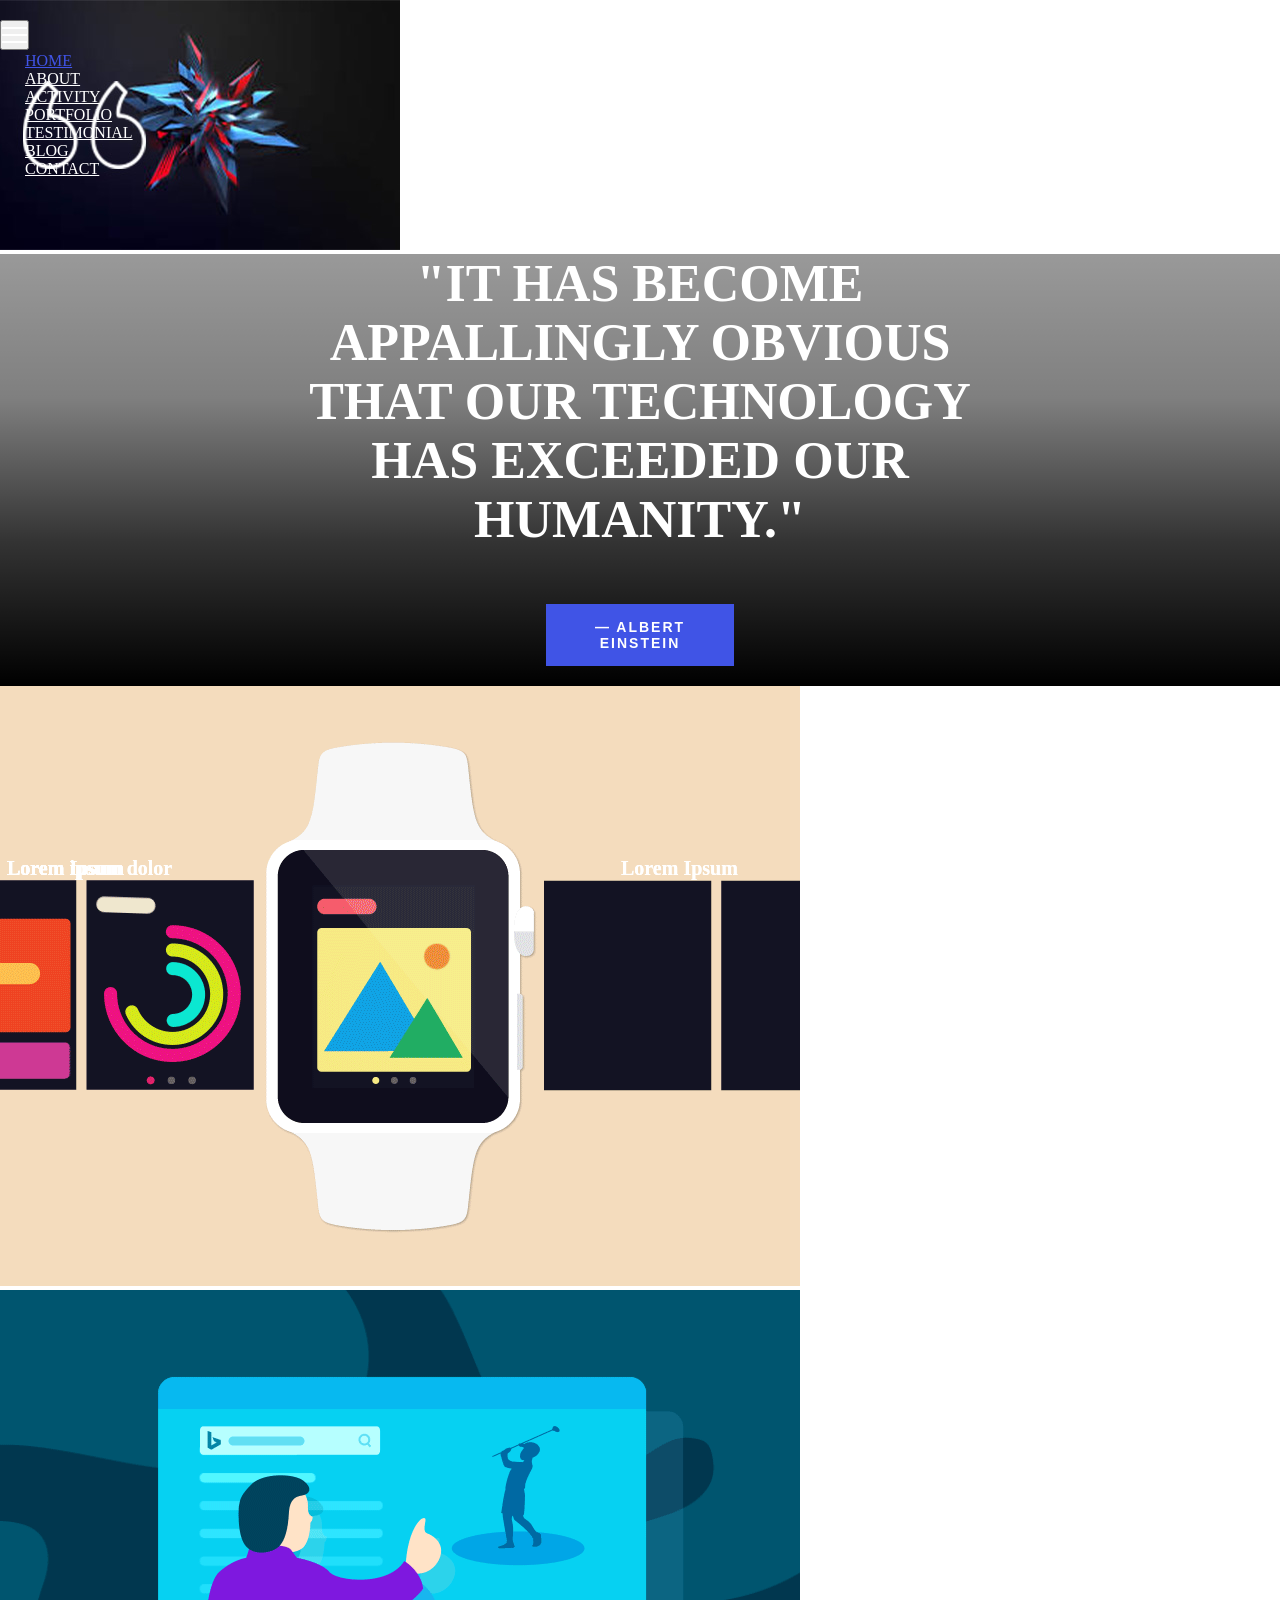
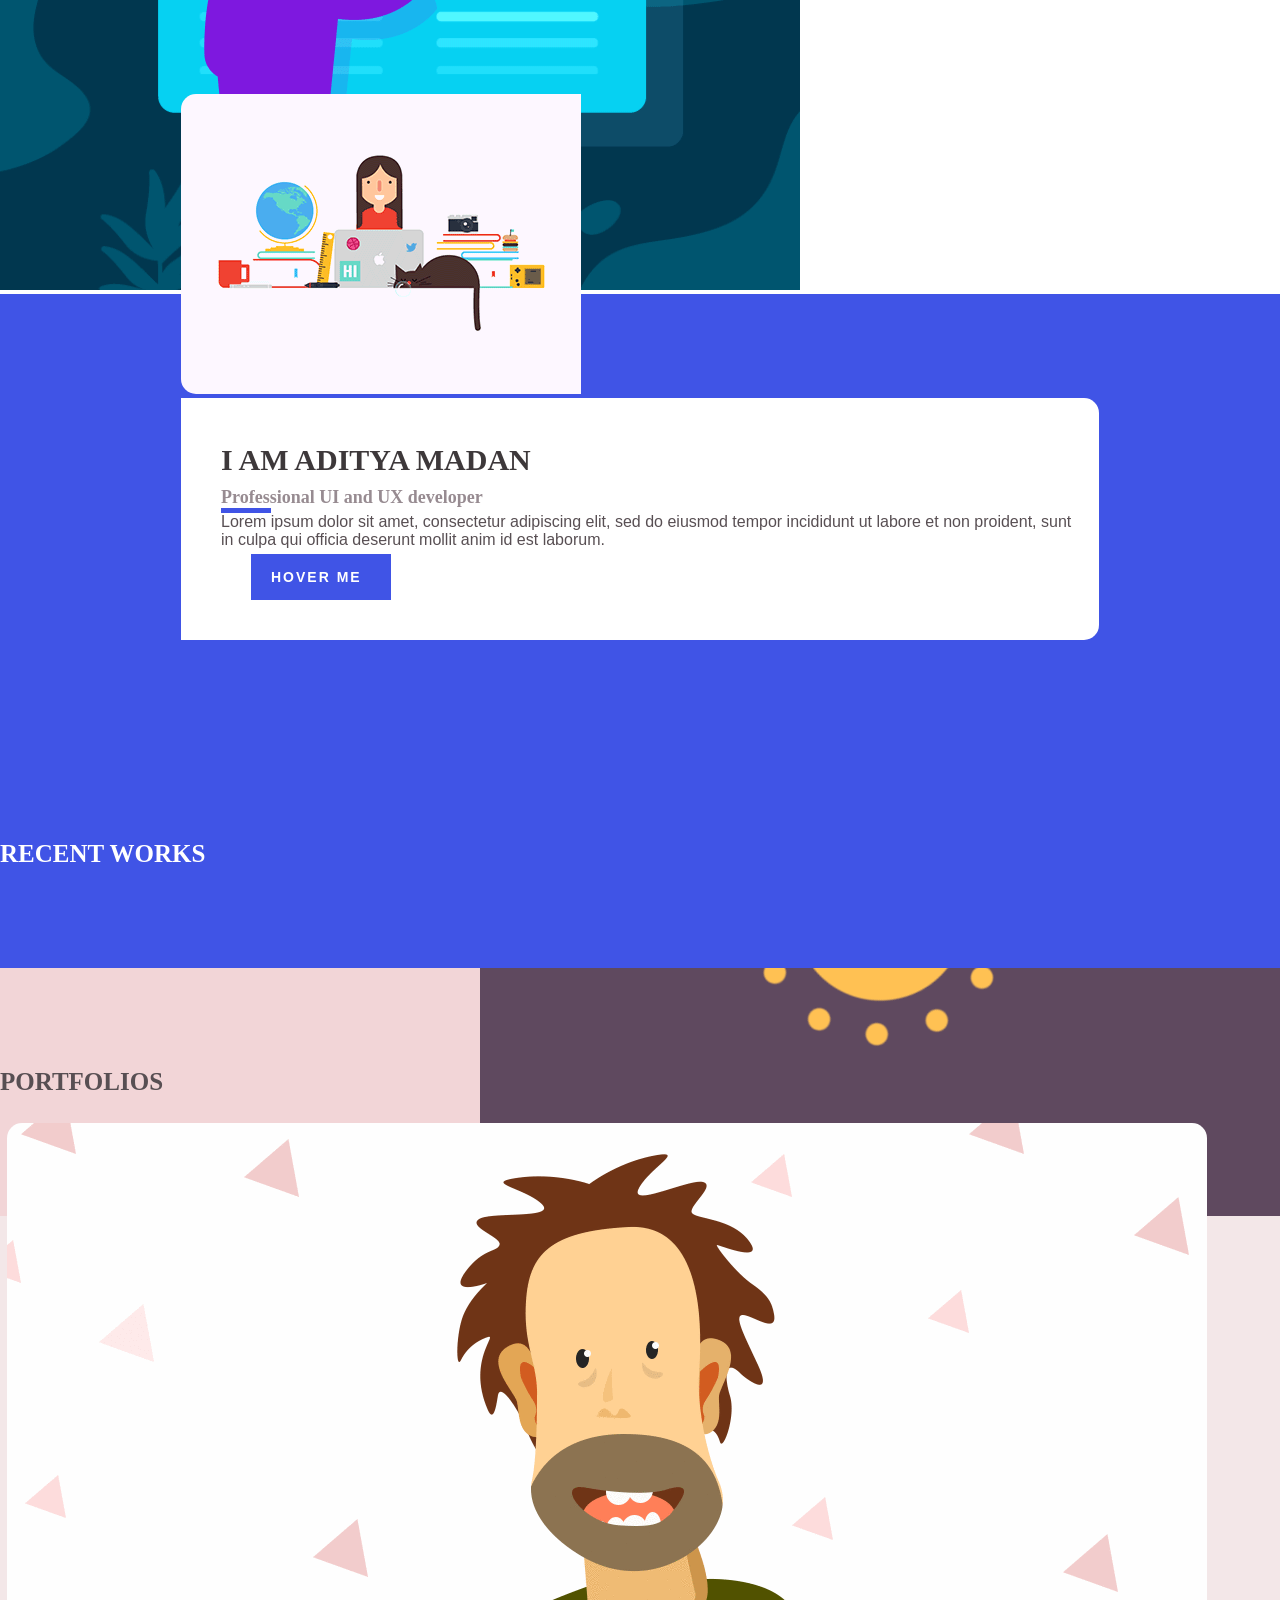
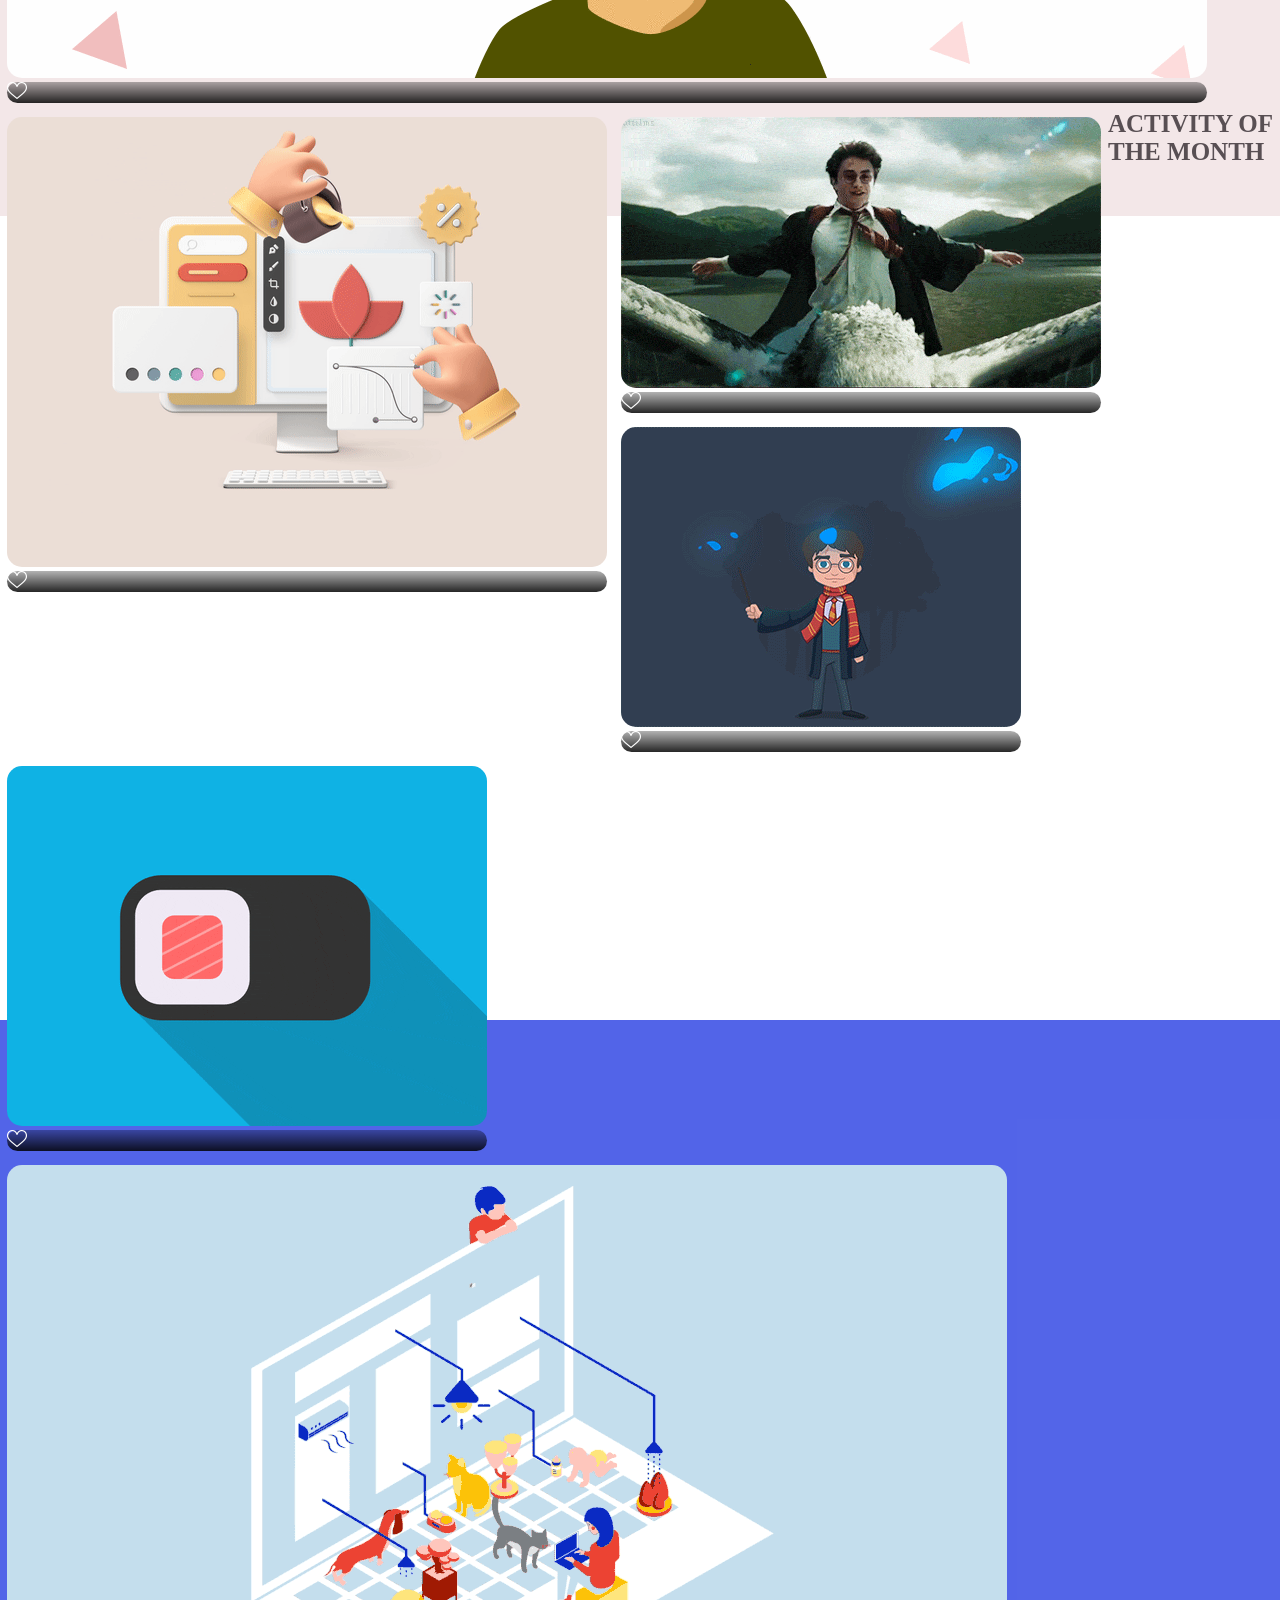
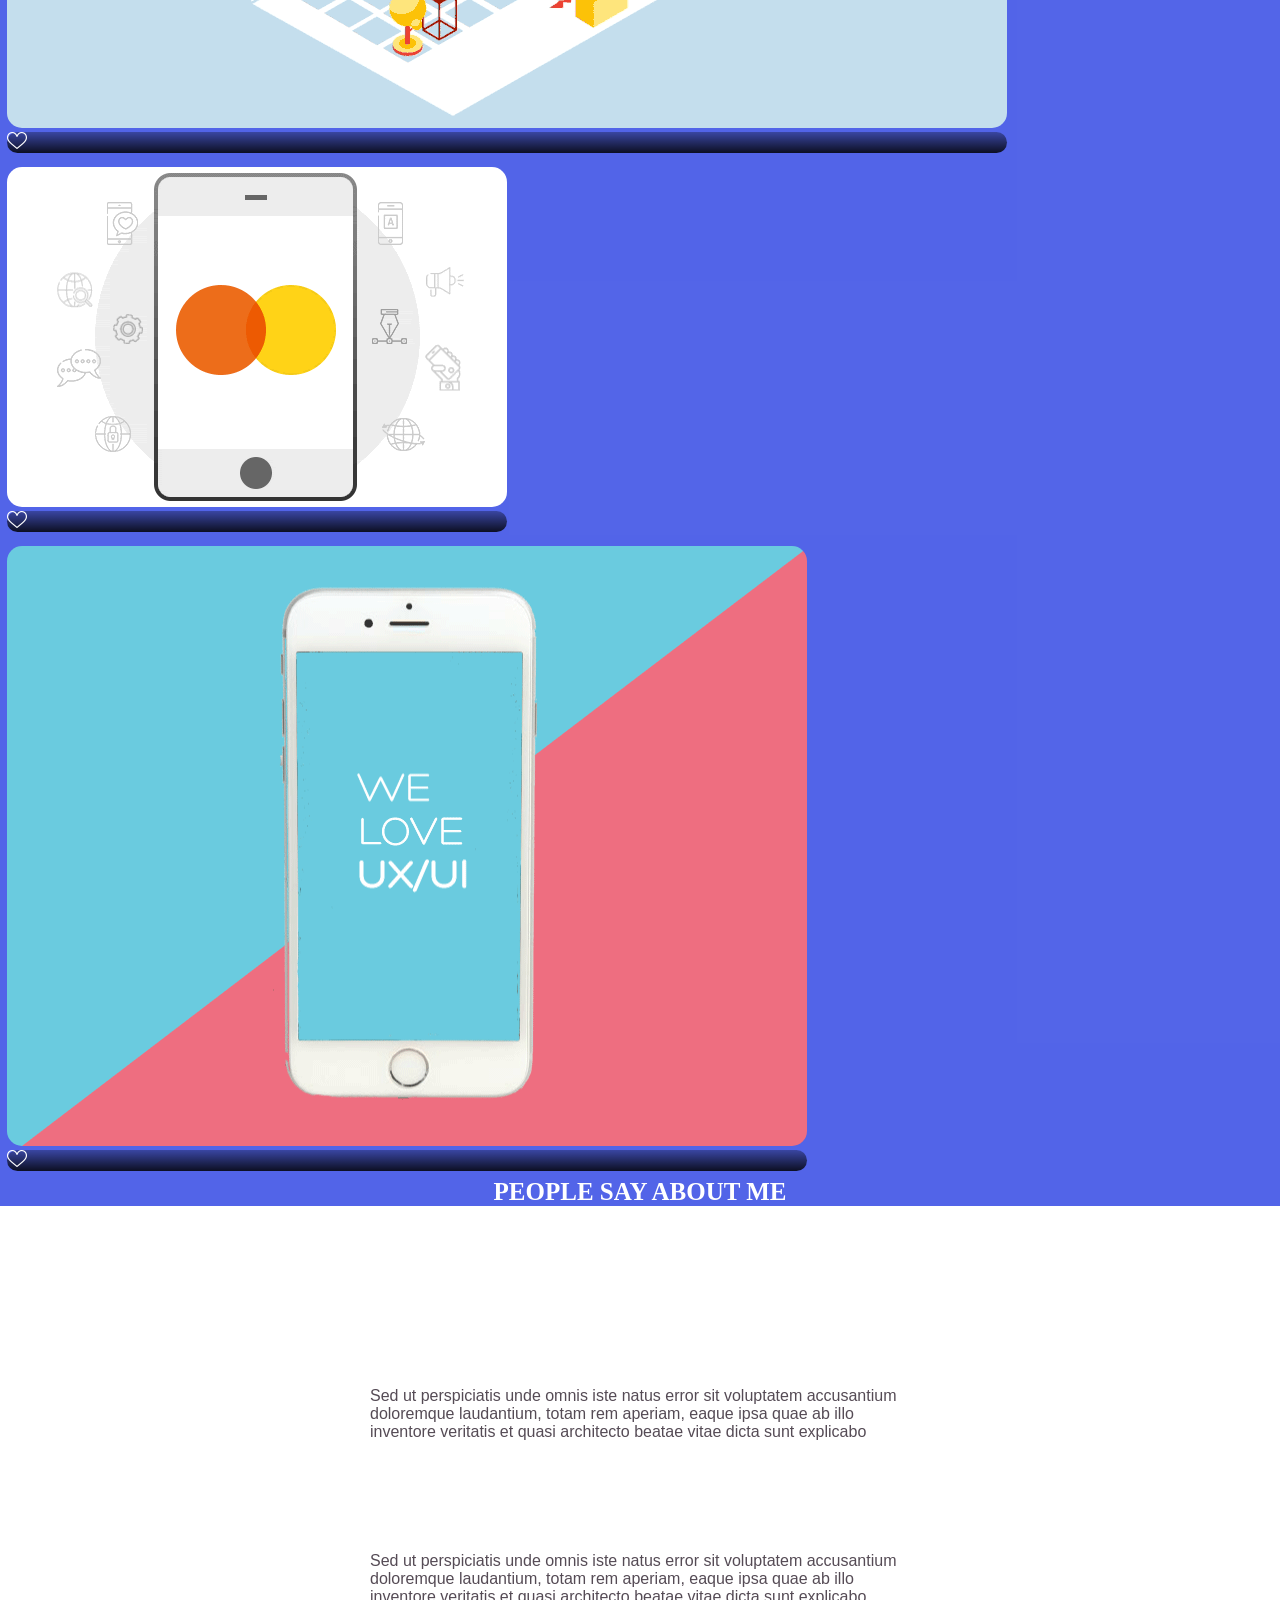
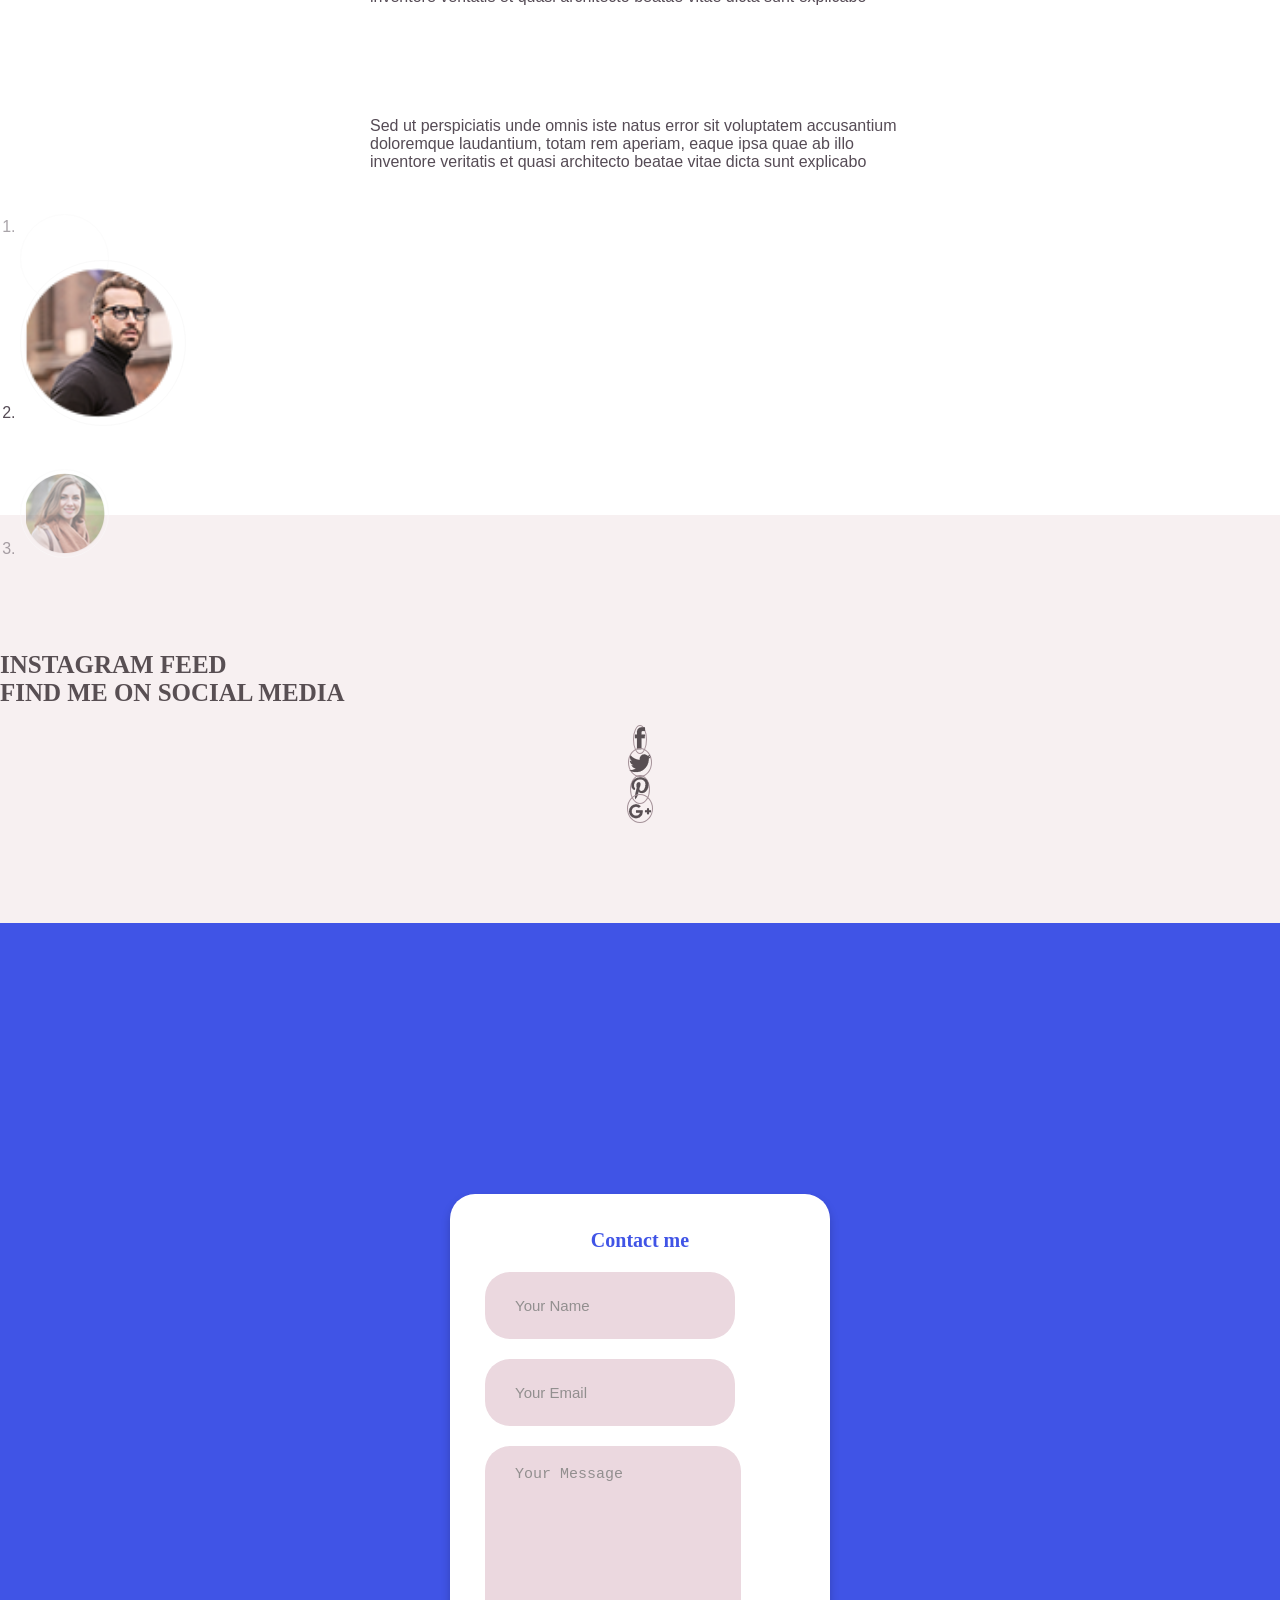
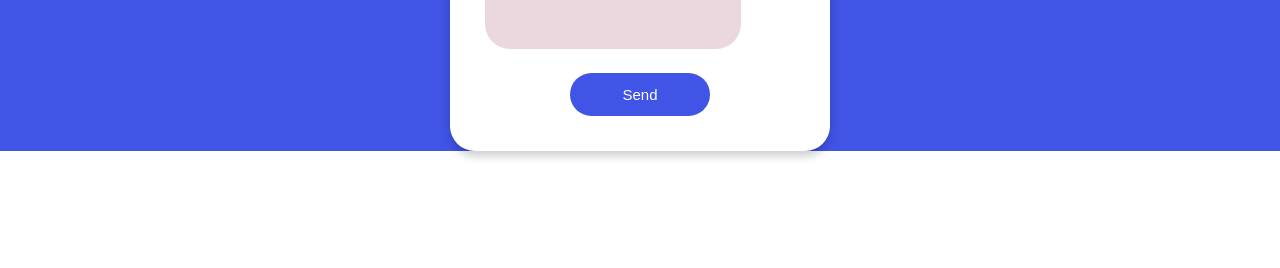
==== commit 0ebcd7fc: "Update index.html" ====
--- a/index.html
+++ b/index.html
@@ -104,8 +104,8 @@
               <div class="card"> <img class="card-img" src="assets/img/recent-img3.jpg" alt="">
                 <div class="card-img-overlay"> <a href="#"><img src="assets/img/heart.png" class="heart" alt="heart icon"></a>
                   <div class="bottom-text">
-                    <h5 class="card-title">CMD control</h5>
-                    <p class="card-text">Activate windows using CMD</p>
+                    <h5 class="card-title">-</h5>
+                    <p class="card-text">-</p>
                   </div>
                 </div>
               </div>
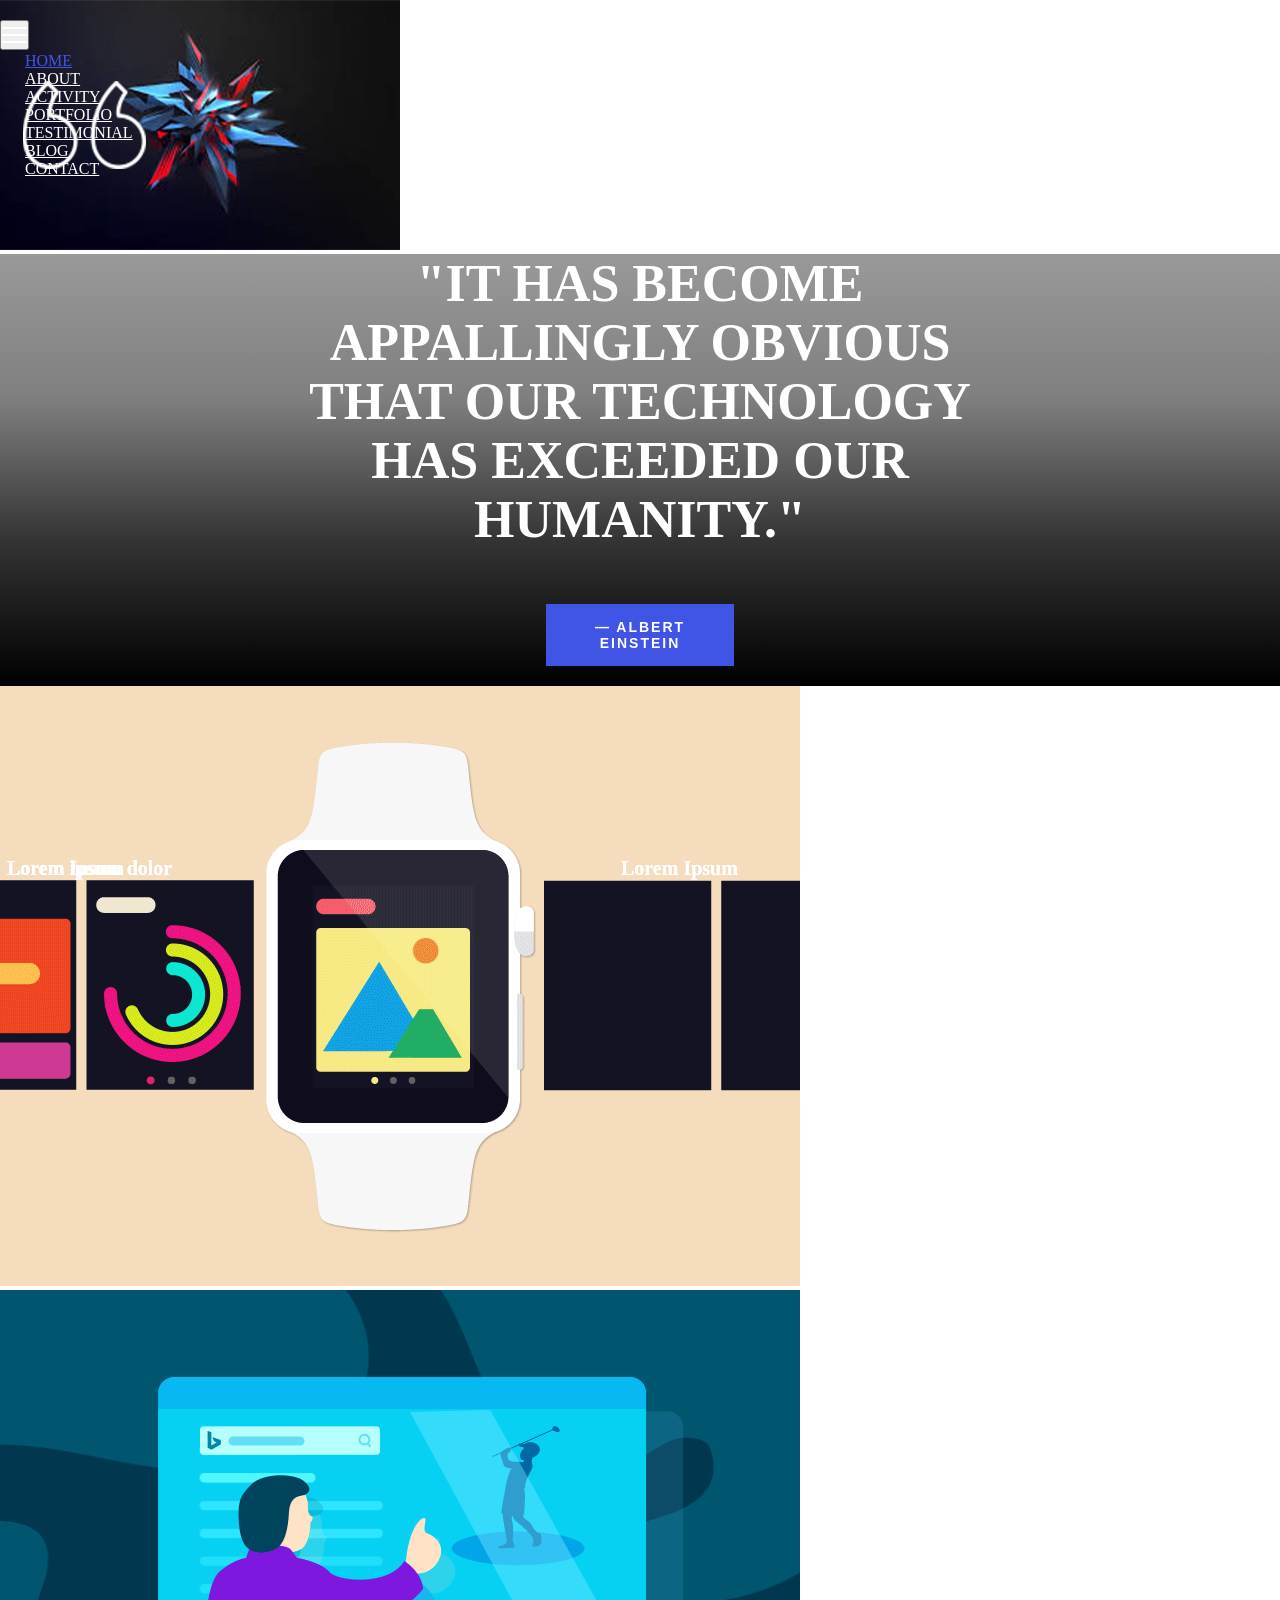
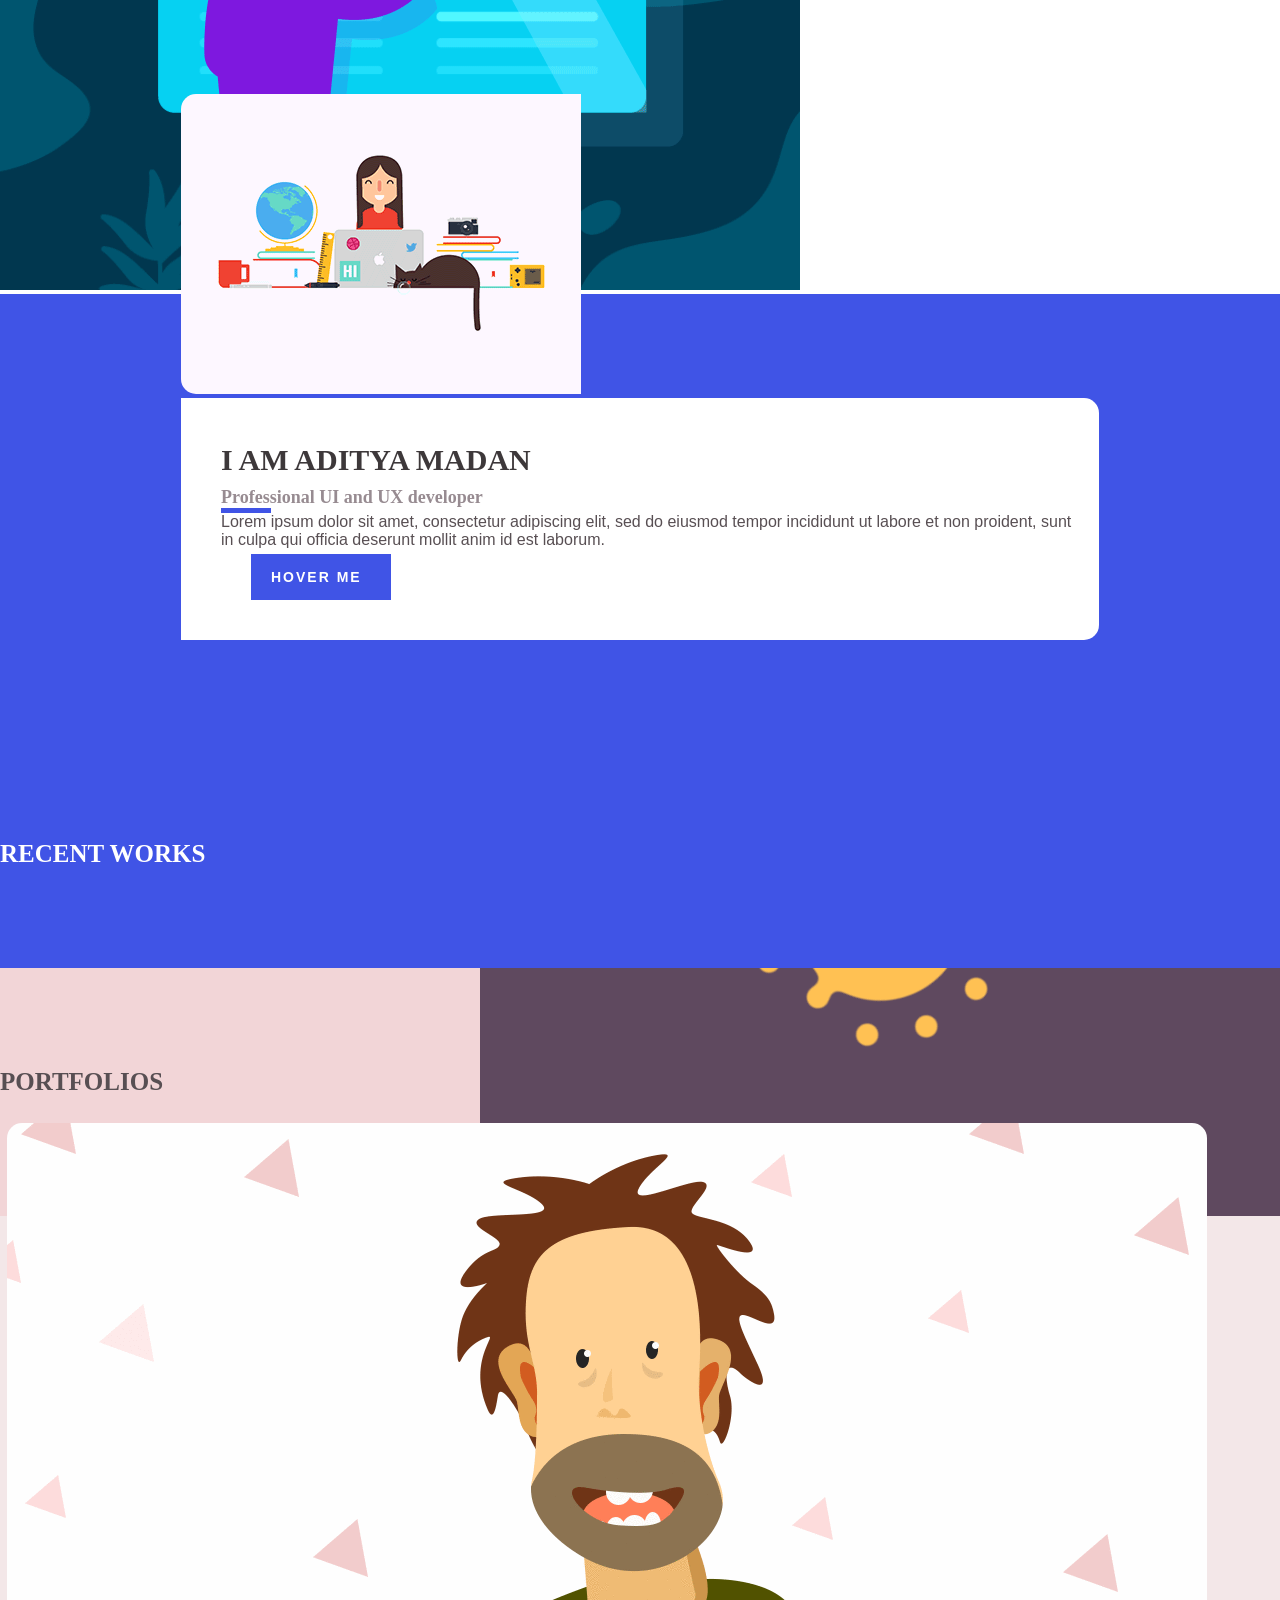
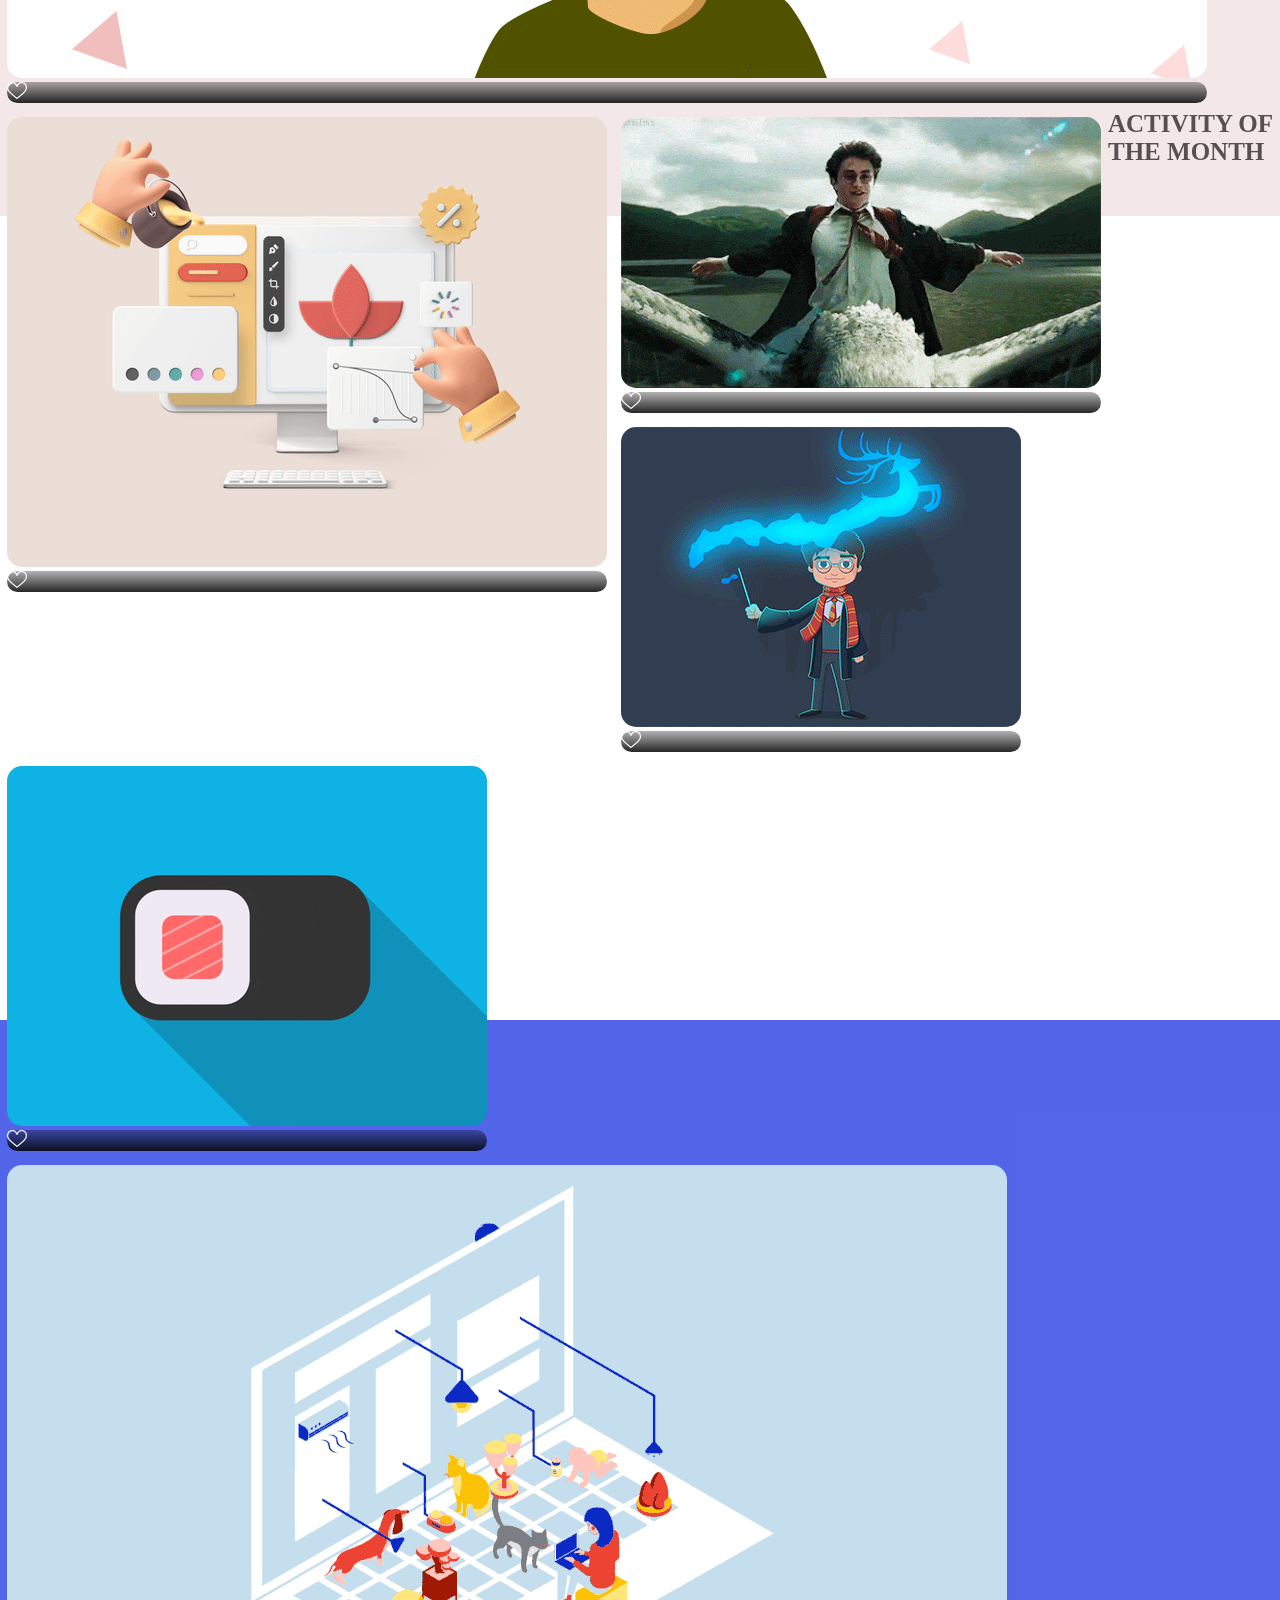
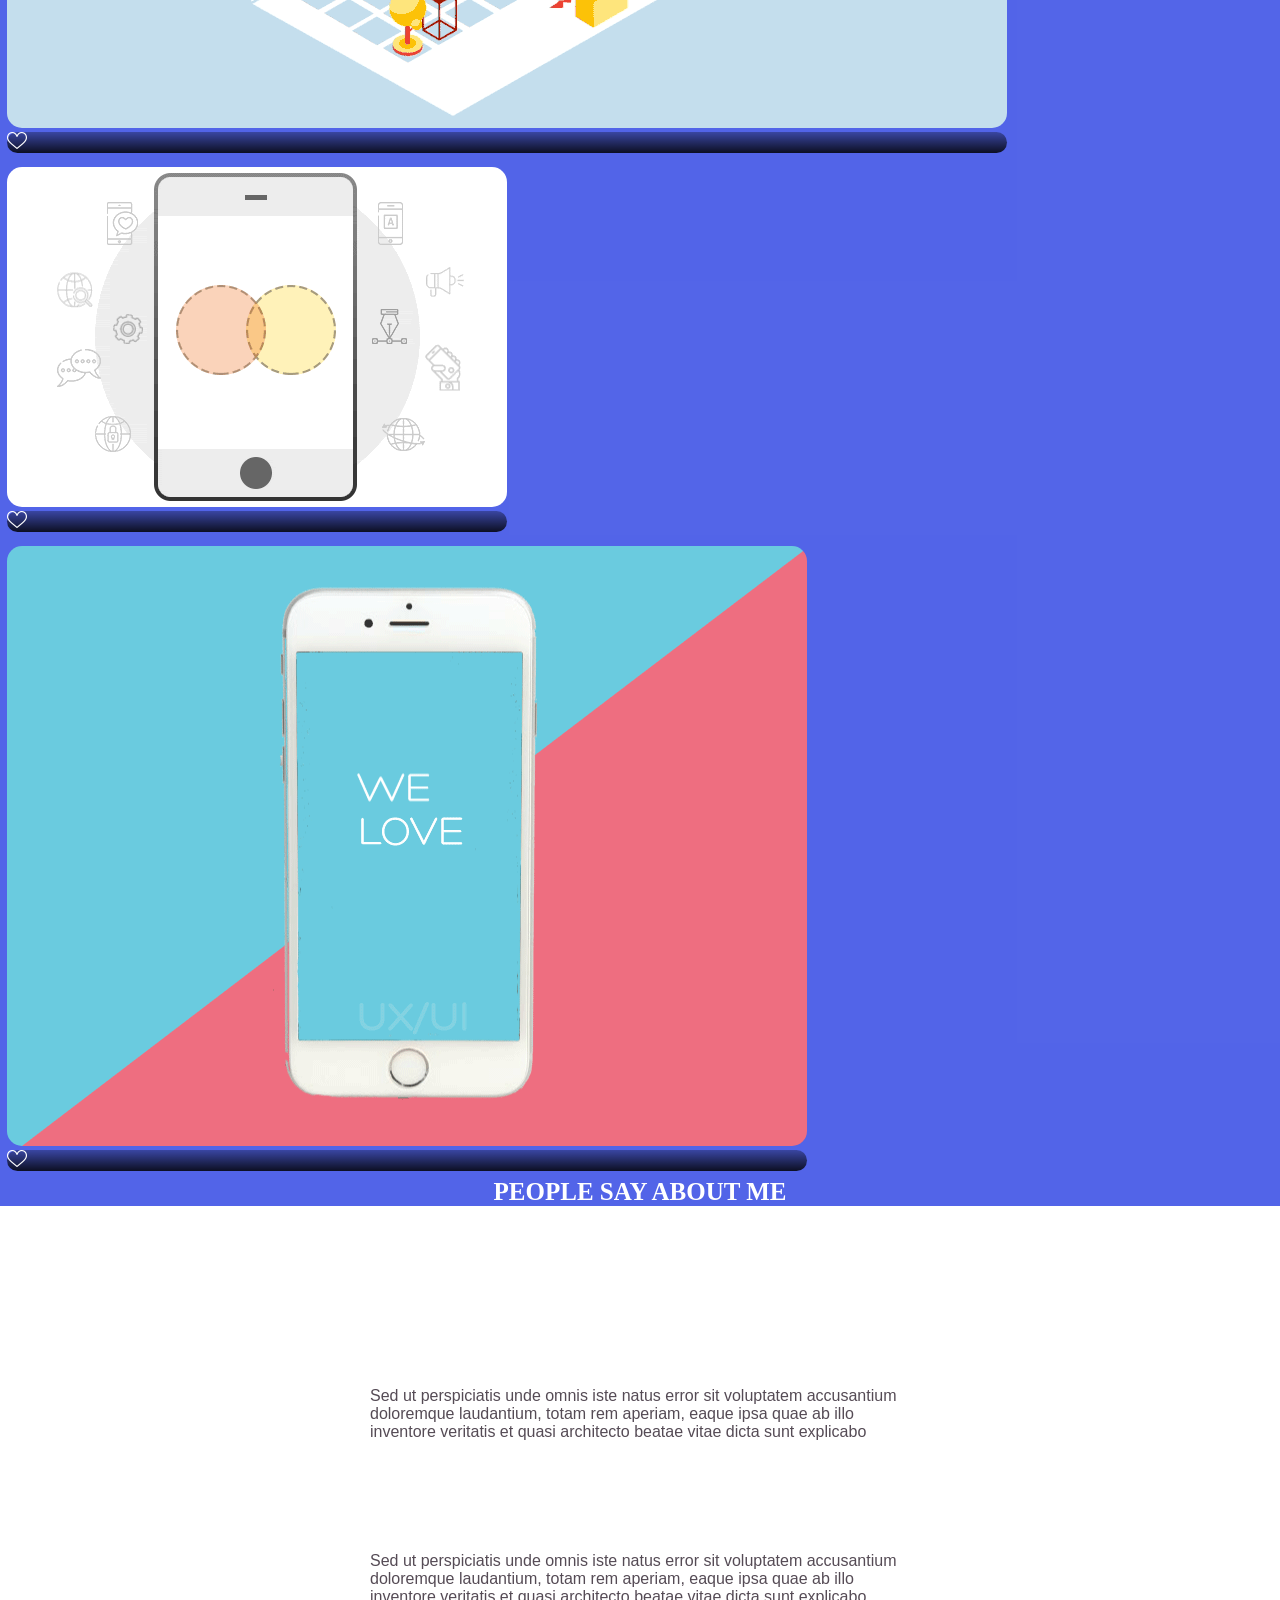
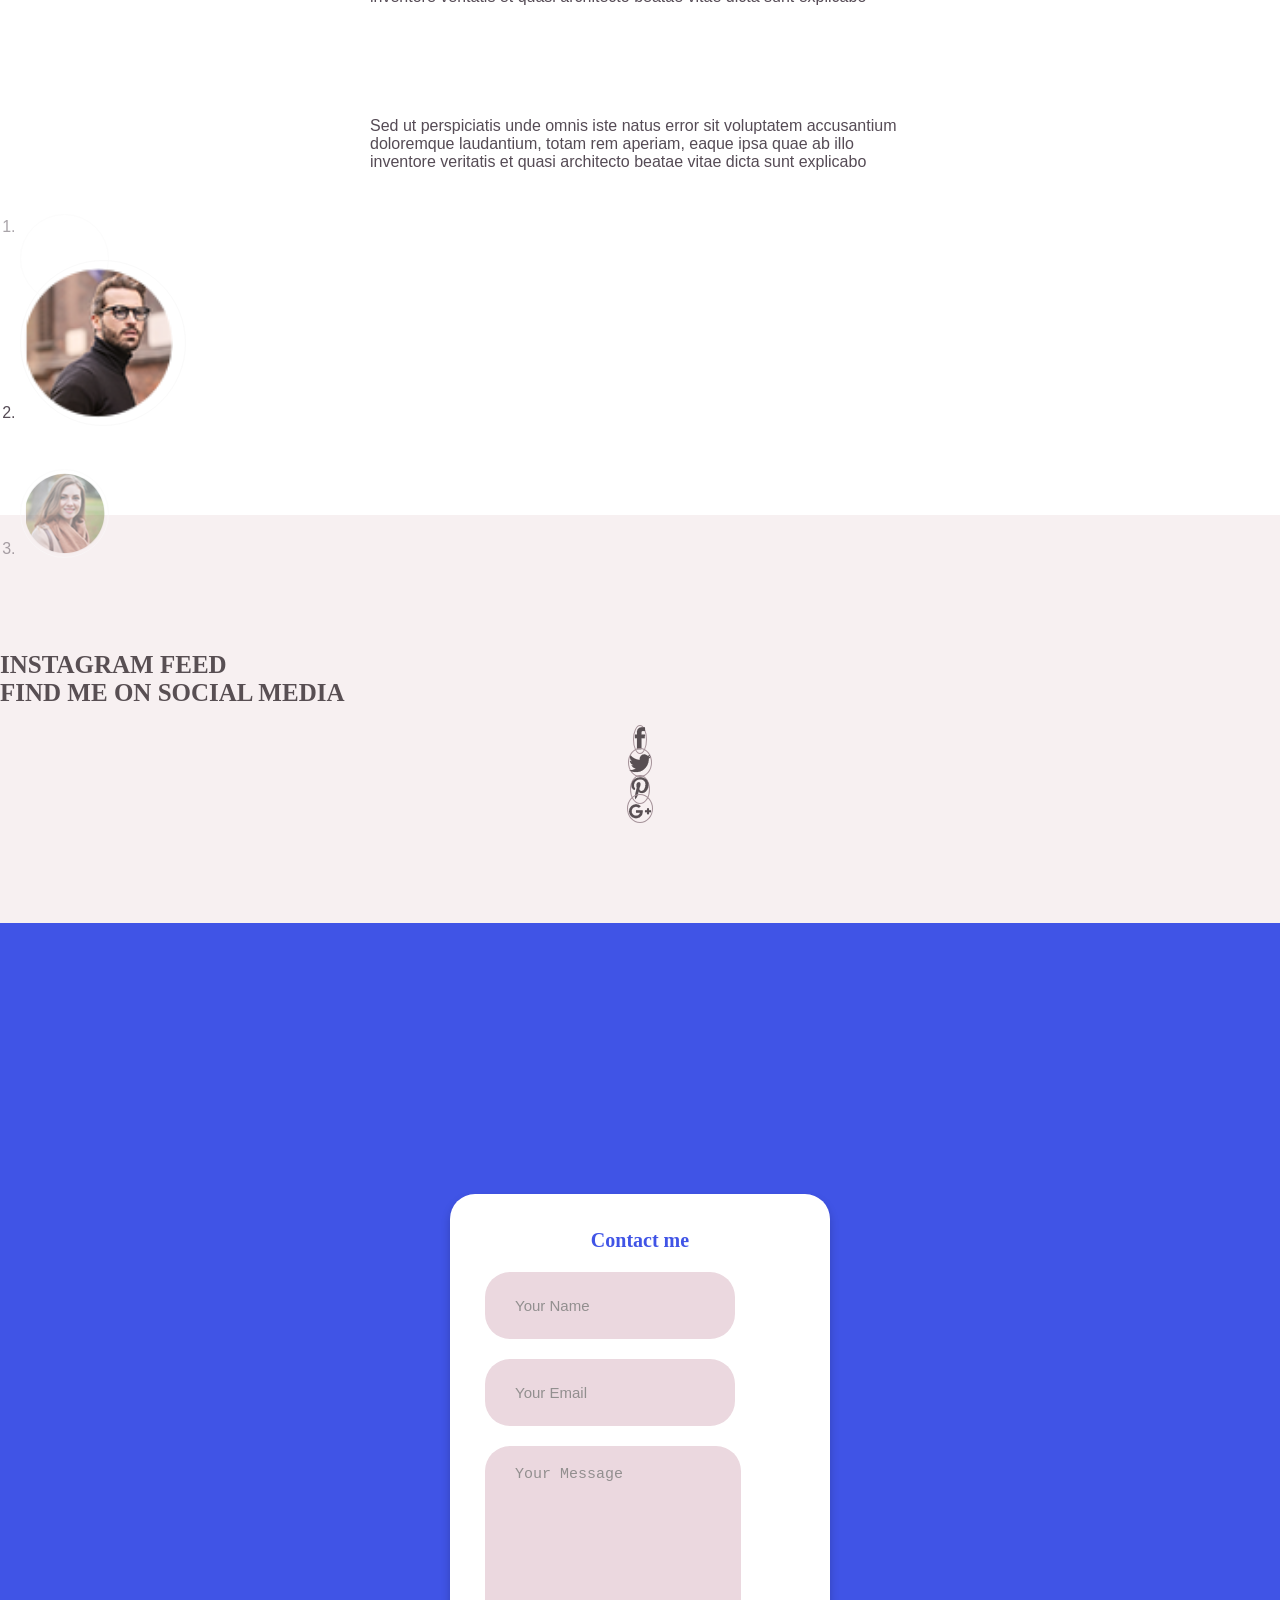
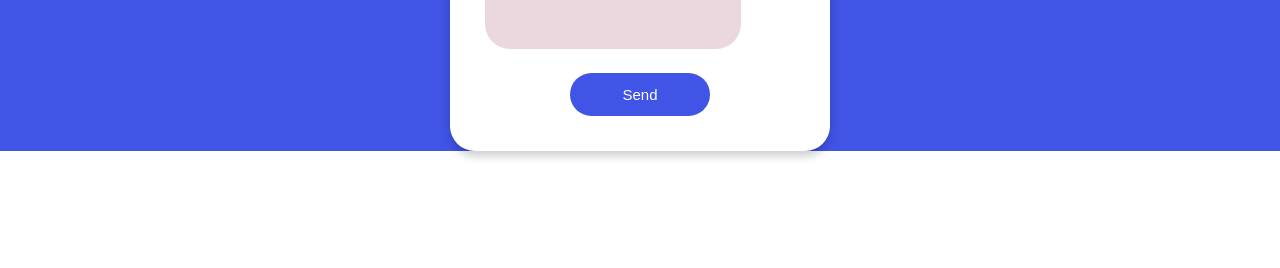
==== commit c5b0e5a8: "Update index.html" ====
--- a/index.html
+++ b/index.html
@@ -104,7 +104,7 @@
               <div class="card"> <img class="card-img" src="assets/img/recent-img3.jpg" alt="">
                 <div class="card-img-overlay"> <a href="#"><img src="assets/img/heart.png" class="heart" alt="heart icon"></a>
                   <div class="bottom-text">
-                    <h5 class="card-title">-</h5>
+                    <h5 class="card-title">-(Text deleted due to copyright)</h5>
                     <p class="card-text">-</p>
                   </div>
                 </div>
